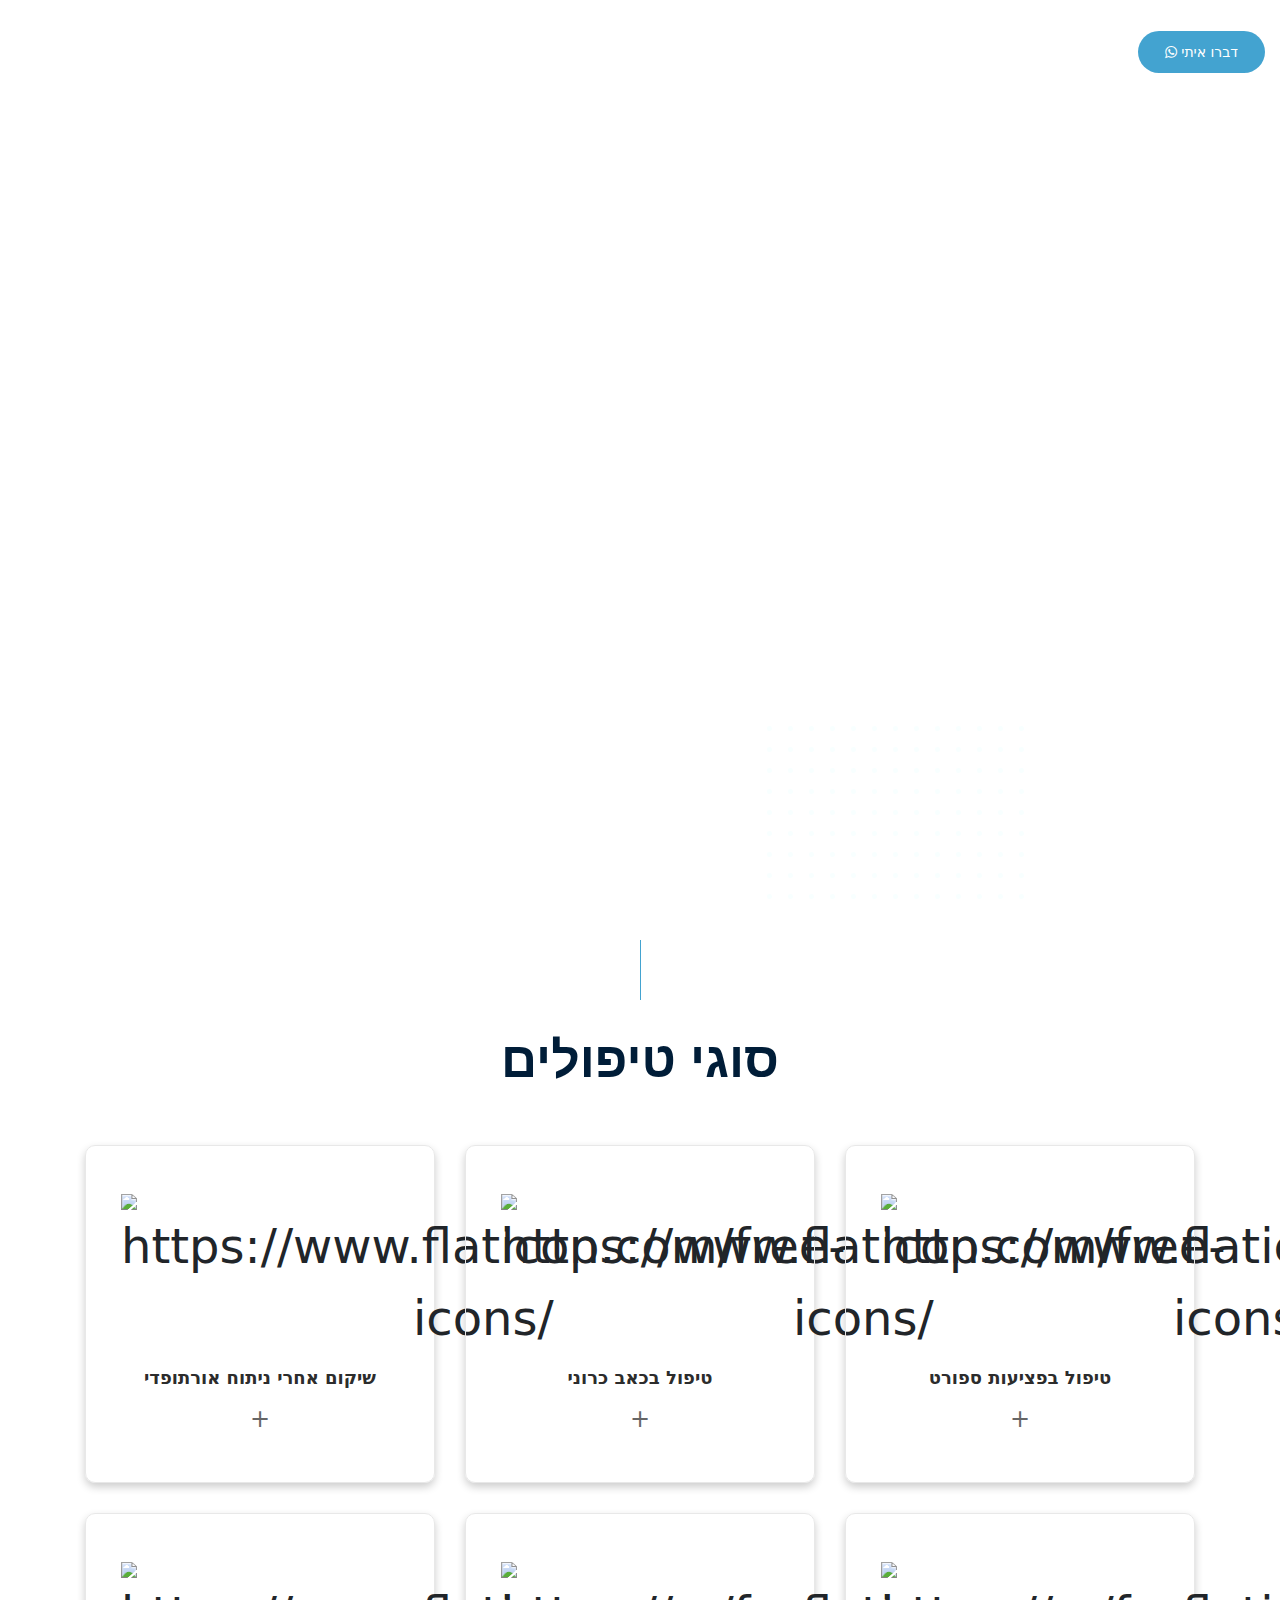
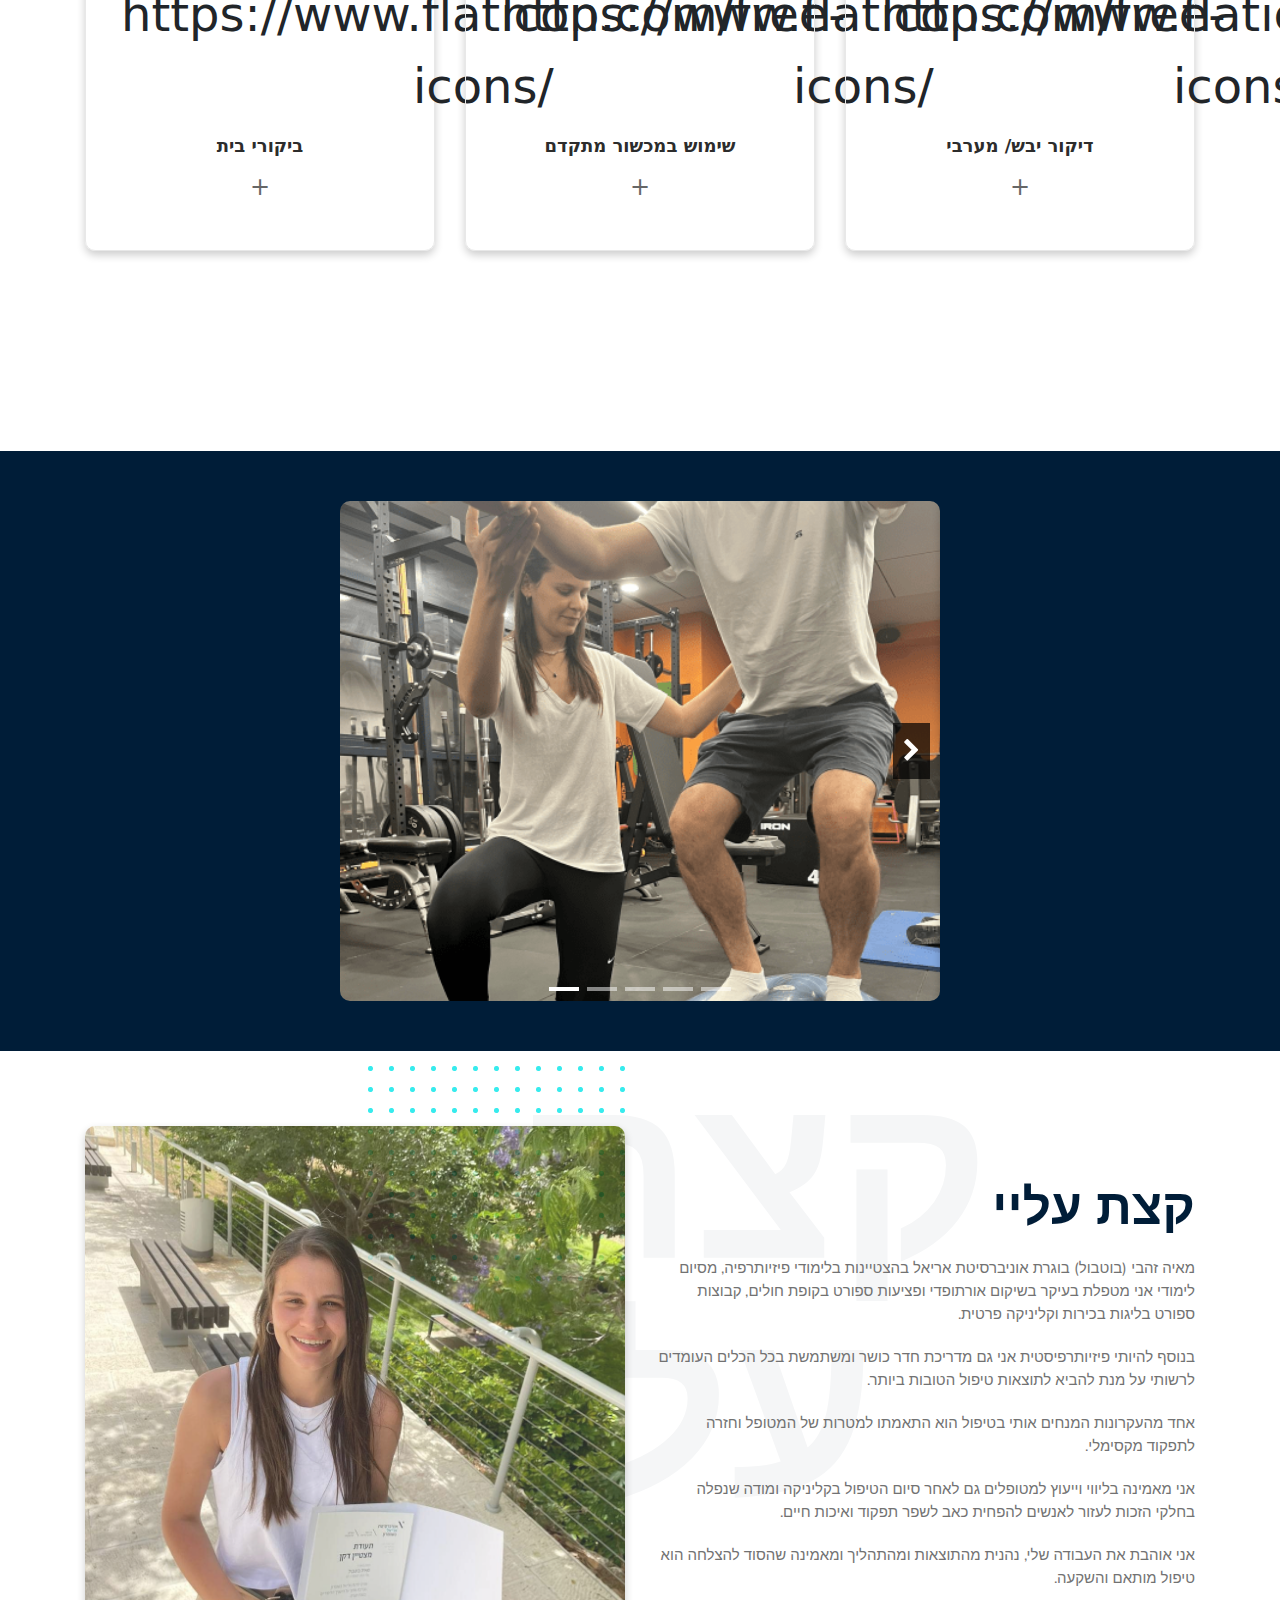
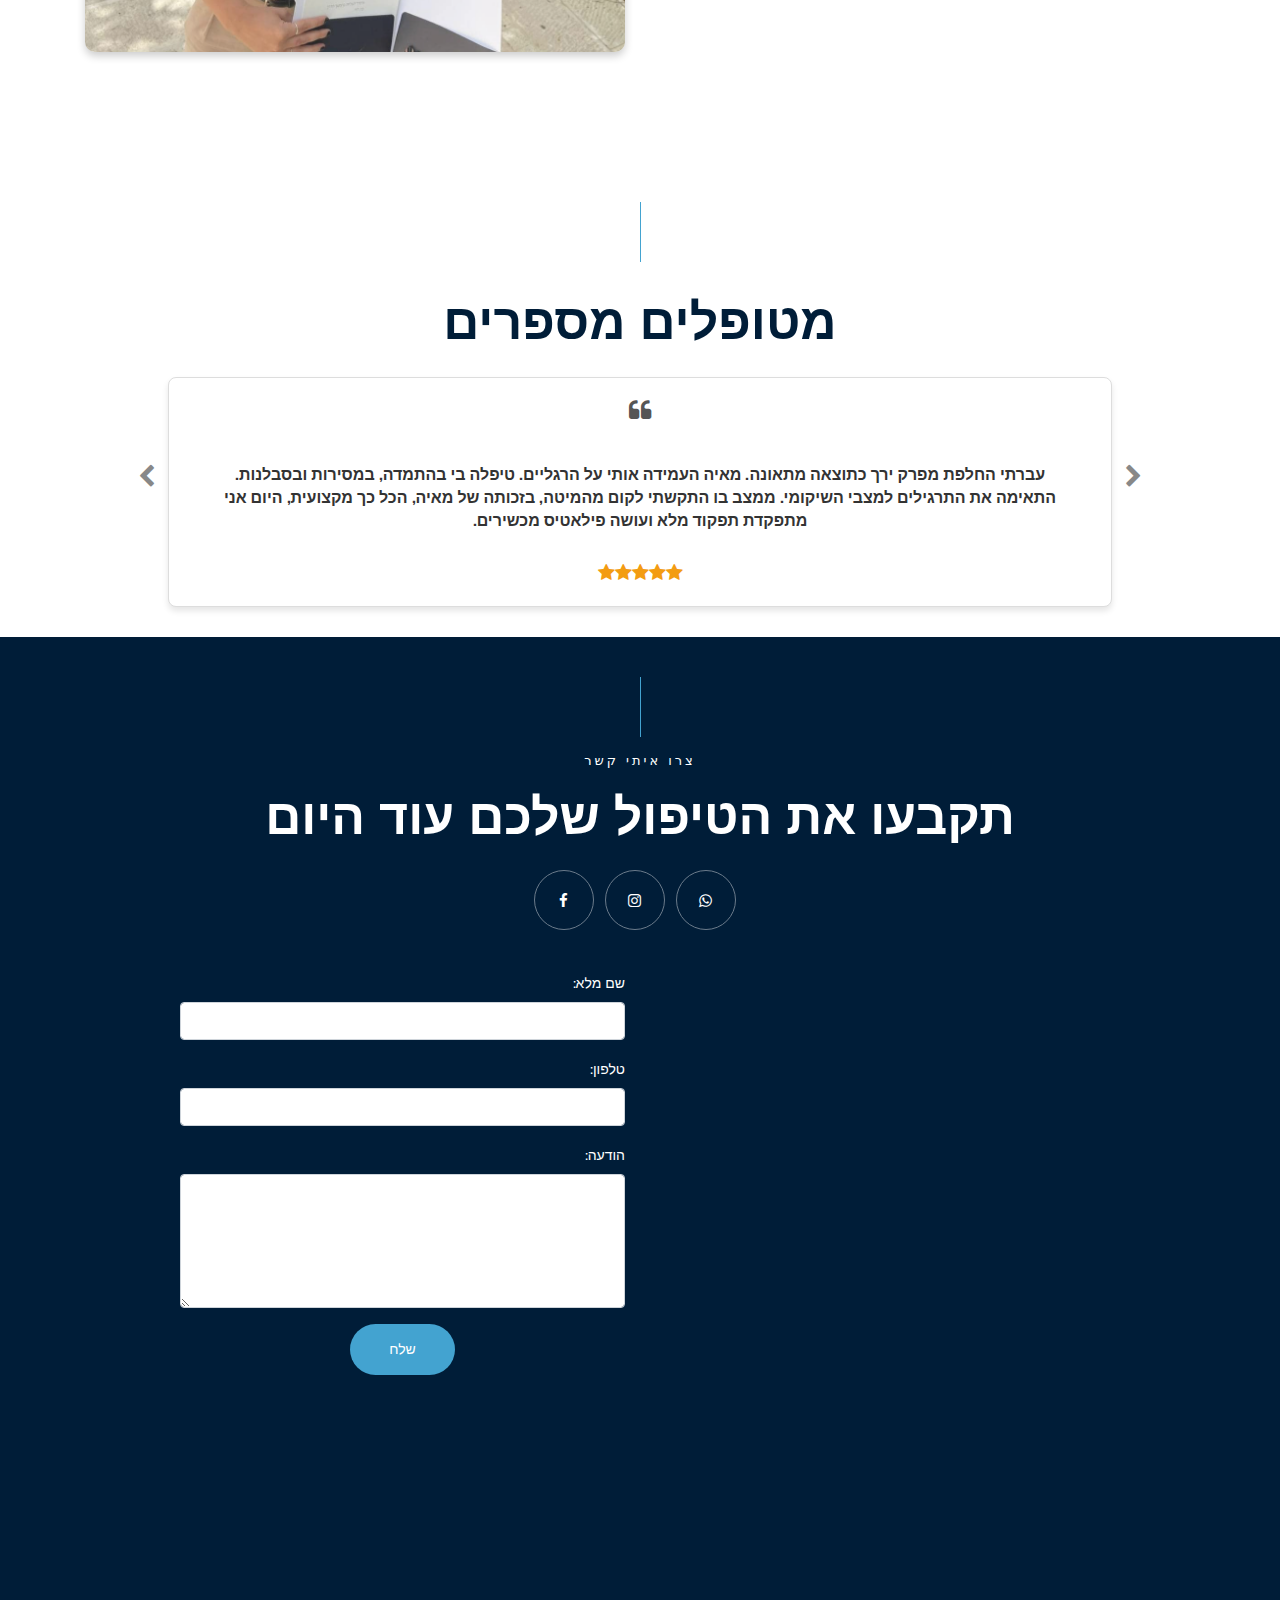
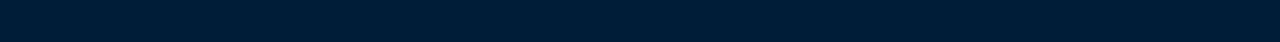
==== index.html @ c6129cba "update cards" ====
<!doctype html>
<html class="no-js" lang="zxx">
<head>
    <!-- Google tag (gtag.js) -->
    <script async src="https://www.googletagmanager.com/gtag/js?id=G-TFSXCVNJ96"></script>
    <script>
        window.dataLayer = window.dataLayer || [];
        function gtag(){dataLayer.push(arguments);}
        gtag('js', new Date());

        gtag('config', 'G-TFSXCVNJ96');
    </script>
    <!-- /Google tag (gtag.js) -->

    <meta charset="utf-8">
    <meta http-equiv="x-ua-compatible" content="ie=edge">
    <title>Maya Physiotherapy</title>
    <link rel="icon" type="image/png" href="logo_white.png">

    <meta name="description" content="">
    <meta name="viewport" content="width=device-width, initial-scale=1">

    <!-- <link rel="manifest" href="site.webmanifest"> -->
    <!-- Place favicon.ico in the root directory -->

    <!-- CSS here -->
    <link rel="stylesheet" href="css/bootstrap.min.css">
    <link rel="stylesheet" href="css/owl.carousel.min.css">
    <link rel="stylesheet" href="css/magnific-popup.css">
    <link rel="stylesheet" href="css/font-awesome.min.css">
    <link rel="stylesheet" href="css/gijgo.css">
    <link rel="stylesheet" href="css/animate.min.css">
    <link rel="stylesheet" href="css/slick.css">
    <link rel="stylesheet" href="css/slicknav.css">
    <link rel="stylesheet" href="css/style.css">
</head>
<body>
    <!--[if lte IE 9]>
        <p class="browserupgrade">You are using an <strong>outdated</strong> browser. Please <a href="https://browsehappy.com/">upgrade your browser</a> to improve your experience and security.</p>
    <![endif]-->

    <!-- header-start -->
    <div id="top"></div>    
    <header>
        <div class="header-area">
            <div id="sticky-header" class="main-header-area">
                <div class="container-fluid">
                    <div class="row align-items-center">
                        <div class="col-xl-3 col-lg-2">
                            <div class="logo">
                                <a href="#top">
                                    Maya Physiotherapy
                                </a>
                            </div>
                        </div>
                        <div class="col-xl-6 col-lg-7">
                            <div class="main-menu  d-none d-lg-block">
                                <nav>
                                    <ul id="navigation">
                                        <li><a href="#contact">צרו קשר</a></li>
                                        <li><a href="#about_me">קצת עליי</a></li>
                                        <li><a href="#gallery">גלריה</a></li>
                                        <li><a href="#service_area">סוגי טיפולים</a></li>
                                    </ul>
                                </nav>
                            </div>
                        </div>
                        <div class="col-xl-3 col-lg-3 d-none d-lg-block">
                            <div class="Appointment">
                                <div class="book_btn d-none d-lg-block">
                                    <a href="https://www.rb.gy/2xjkc8" target="_blank"><i class="fa fa-whatsapp"></i> דברו איתי</a>                                    
                                </div>
                            </div>
                        </div>
                        <div class="col-12">
                            <div class="mobile_menu d-block d-lg-none"></div>
                        </div>
                    </div>

                </div>
            </div>
        </div>
    </header>
    <!-- header-end -->

    <!-- slider_area_start -->
    <div class="slider_area">
        <div class="single_slider  d-flex align-items-center slider_bg_1">
            <div class="shap_pattern d-none d-lg-block">
                <img src="img/about/grid.png" alt="">
            </div>            
            <div class="container">
                <div class="row align-items-center">
                    <div class="col-xl-12">
                        <div class="slider_text text-center">
                            <h3>מאיה זהבי</h3>
                            <h3 class="job-title">
                                פיזיותרפיסטית מוסמכת
                            </h3>
                            <span class="job-description">
                               מתמחה בשיקום אורתופדי ופציעות ספורט                     
                            </span>
                        </div>
                        <div class="social_links">
                            <ul>
                                <li><a href="https://www.facebook.com/maya.botbol" target="_blank"><i class="fa fa-facebook"></i> </a></li>
                                <li><a href="https://www.instagram.com/mayabotbol94" target="_blank"><i class="fa fa-instagram"></i> </a></li>
                                <li><a href="https://www.rb.gy/2xjkc8" target="_blank"><i class="fa fa-whatsapp"></i> </a></li>
                                <li><a class="call-link" href="tel:0546351044" target="_blank"><i class="fa fa-phone"></i> </a></li>
                            </ul>
                        </div>
                        <div class="scroll_btn">
                            <a href="#service_area">
                                <svg xmlns="http://www.w3.org/2000/svg" xmlns:xlink="http://www.w3.org/1999/xlink" aria-hidden="true" role="img" class="iconify iconify--fa6-solid" width="1em" height="1em" viewBox="0 0 512 512"><path fill="currentColor" d="M256 0a256 256 0 1 0 0 512a256 256 0 1 0 0-512M135 241c-9.4-9.4-9.4-24.6 0-33.9s24.6-9.4 33.9 0l87 87l87-87c9.4-9.4 24.6-9.4 33.9 0s9.4 24.6 0 33.9L273 345c-9.4 9.4-24.6 9.4-33.9 0z"></path></svg>
                            </a>                            
                        </div>
                    </div>                    
                </div>
            </div>
        </div>
    </div>
    <!-- slider_area_end -->
    
    <!-- service_area  -->
    <!-- https://www.flaticon.com/free-icons/physiotherapy -->
    <div class="service_area" id="service_area">
        <div class="container">
            <div class="row">
                <div class="col-xl-12">
                    <div class="section_title text-center mb-65">                        
                        <span></span>
                        <h3 class="h3-blue">סוגי טיפולים</h3>
                    </div>
                </div>
            </div>
            <div class="row">
                <div class="col-xl-4 col-md-4">
                    <div class="single_service text-center" onclick="toggleDescription(this)">
                        <div class="service-card-icon"><img src="img/icons/surgery.svg" alt="https://www.flaticon.com/free-icons/"></div>
                        <div class="service-card-title">שיקום אחרי ניתוח אורתופדי</div>
                        <div class="service-card-description">ליווי החל מהיום הראשון לאחר הניתוח ועד לחזרה לתפקוד מלא, בין אם מדובר בניתוח לאחר חבלה או ניתוח מתוכנן לצורך שיפור באיכות החיים.</div>
                        <span class="toggle-icon">+</span>
                    </div>
                </div>
                <div class="col-xl-4 col-md-4">
                    <div class="single_service text-center" onclick="toggleDescription(this)">
                        <div class="service-card-icon"><img src="img/icons/pain.svg" alt="https://www.flaticon.com/free-icons/"></div>
                        <div class="service-card-title">טיפול בכאב כרוני</div>
                        <div class="service-card-description">שימוש בטכניקות מנואליות להקלה על כאב בשילוב הסבר על מקור הכאב.</div>
                        <span class="toggle-icon">+</span>
                    </div>
                </div>
                <div class="col-xl-4 col-md-4">
                    <div class="single_service text-center" onclick="toggleDescription(this)">
                        <div class="service-card-icon"><img src="img/icons/sport.svg" alt="https://www.flaticon.com/free-icons/"></div>
                        <div class="service-card-title">טיפול בפציעות ספורט</div>
                        <div class="service-card-description">טיפול בפציעות ממגוון ענפי הספורט, לספורטאים מקצוענים וחובבנים כאחד. הקליניקה מאובזרת ברמה הגבוהה ביותר על מנת לתת מענה לספורטאים לחזור לפעילות במהירות האפשרית.</div>
                        <span class="toggle-icon">+</span>
                    </div>
                </div>
            </div>
            <div class="row">
                <div class="col-xl-4 col-md-4">
                    <div class="single_service text-center" onclick="toggleDescription(this)">
                        <div class="service-card-icon"><img src="img/icons/house.svg" alt="https://www.flaticon.com/free-icons/"></div>
                        <div class="service-card-title">ביקורי בית</div>
                        <div class="service-card-description">חלק מהמטופלים מתקשים ביציאה מהבית וצריכים טיפול שתואם את תפקודם הנוכחי, ביקורי בית מתבצעים בראשל"צ והסביבה.</div>
                        <span class="toggle-icon">+</span>
                    </div>
                </div>
                <div class="col-xl-4 col-md-4">
                    <div class="single_service text-center" onclick="toggleDescription(this)">
                        <div class="service-card-icon"><img src="img/icons/equipment.svg" alt="https://www.flaticon.com/free-icons/"></div>
                        <div class="service-card-title">שימוש במכשור מתקדם</div>
                        <div class="service-card-description">שימוש בTENS ואולטרסאונד טיפולי.</div>
                        <span class="toggle-icon">+</span>
                    </div>
                </div>
                <div class="col-xl-4 col-md-4">
                    <div class="single_service text-center" onclick="toggleDescription(this)">
                        <div class="service-card-icon"><img src="img/icons/acupuncture.svg" alt="https://www.flaticon.com/free-icons/"></div>
                        <div class="service-card-title">דיקור יבש/ מערבי</div>
                        <div class="service-card-description">טיפול לצורך הפחתת כאב ושיפור טווחי תנועה שנובעים ממקור שרירי.</div>
                        <span class="toggle-icon">+</span>
                    </div>
                </div>
            </div>
        </div>
    </div>    
    <!--/ service_area  -->
    
    <!-- gallery -->
    <div class="portfolio_area portfolio_bg_1" id="gallery">
        <div class="portfolio-container">
            <div class="portfolio">
                <div class="portfolio-inner">
                    <div class="portfolio-item"><img src="img/portfolio/1.png" alt="Image 1"></div>
                    <div class="portfolio-item"><img src="img/portfolio/2.png" alt="Image 2"></div>
                    <div class="portfolio-item"><img src="img/portfolio/3.png" alt="Image 3"></div>
                    <div class="portfolio-item"><img src="img/portfolio/4.png" alt="Image 4"></div>
                    <div class="portfolio-item"><img src="img/portfolio/5.png" alt="Image 5"></div>
                </div>
                <button class="imageBtn prev"><i class="fa fa-chevron-left"></i></button>
                <button class="imageBtn next"><i class="fa fa-chevron-right"></i></button>
                <div class="portfolio-indicators"></div>
            </div>
        </div>
    </div>
    <!--/ gallery -->   
    
    <!-- about_me  -->
    <div class="about_me" id="about_me">
        <div class="about_large_title d-none d-lg-block">
            קצת עלי
        </div>
        <div class="container">
            <div class="row align-items-center">                
                <div class="col-xl-6 col-md-6">
                    <div class="about_img">
                        <div class="color_pattern d-none d-lg-block">
                            <img src="img/about/color_grid.png" alt="">
                        </div>
                        <div class="my_Pic">
                                <img src="img/about/BPT.png" alt="">
                        </div>
                    </div>
                </div>
                <div class="col-xl-6 col-md-6">
                    <div class="about_e_details">
                        <h3>קצת עליי</h3>
                        <p>מאיה זהבי (בוטבול) בוגרת אוניברסיטת אריאל בהצטיינות בלימודי פיזיותרפיה, מסיום לימודי אני מטפלת בעיקר בשיקום אורתופדי ופציעות ספורט בקופת חולים, קבוצות ספורט בליגות בכירות וקליניקה פרטית.</p>
                        <p>בנוסף להיותי פיזיותרפיסטית אני גם מדריכת חדר כושר ומשתמשת בכל הכלים העומדים לרשותי על מנת להביא לתוצאות טיפול הטובות ביותר.</p>
                        <p>אחד מהעקרונות המנחים אותי בטיפול הוא התאמתו למטרות של המטופל וחזרה לתפקוד מקסימלי.</p>
                        <p>אני מאמינה בליווי וייעוץ למטופלים גם לאחר סיום הטיפול בקליניקה ומודה שנפלה בחלקי הזכות לעזור לאנשים להפחית כאב לשפר תפקוד ואיכות חיים.</p>
                        <p> אני אוהבת את העבודה שלי, נהנית מהתוצאות ומהתהליך ומאמינה שהסוד להצלחה הוא טיפול מותאם והשקעה.</p>
                    </div>
                </div>
            </div>
        </div>
    </div>
    <!--/ about_me  -->

    <!-- Recommendations -->
    <div class="recommendation-title text-center">                        
        <span></span>
        <h3>מטופלים מספרים</h3>
    </div>
    <section class="recommendation-section">
        <div class="recommendation-container">
        <button class="nav-button" id="prevBtn">
            <i class="fa fa-chevron-left"></i>
        </button>
        <div id="recommendationCards"></div>
        <button class="nav-button" id="nextBtn">
            <i class="fa fa-chevron-right"></i>
        </button>
    </div>

    <template id="recommendationTemplate">
        <div class="recommendation">
            <div>
                <i class="fa fa-quote-left" aria-hidden="true"></i>
            </div>
            <div>
                <p></p>
            </div>
            <div class="stars"></div>
        </div>
    </template>
    </section>
    
    <!--/ Recommendations -->
    
    <div class="contact" id="contact">
        <div class="container">
            <div class="section_title text-center mb-65">
                <span>צרו איתי קשר</span>
                <h3 class="h3-white">תקבעו את הטיפול שלכם עוד היום</h3>
                <div class="socail_links">
                    <ul>
                        <li><a href="https://www.facebook.com/maya.botbol" target="_blank"><i class="fa fa-facebook"></i></a></li>
                        <li><a href="https://www.instagram.com/mayabotbol94" target="_blank"><i class="fa fa-instagram"></i></a></li>
                        <li><a href="https://www.rb.gy/2xjkc8" target="_blank"><i class="fa fa-whatsapp"></i></a></li>
                        <li><a class="call-link" href="tel:0546351044" target="_blank"><i class="fa fa-phone"></i> </a></li>
                    </ul>
                </div>         
            </div>
            <div class="row">                
                <div class="col-xl-6 col-lg-6">
                    <div class="contact_form_area">
                        <div class="row">
                            <div class="col-xl-10 offset-xl-1">
                                <!-- https://forms.un-static.com/ -->
                                <form action="https://forms.un-static.com/forms/78335e00d6da94b51d60c2926093464d6988e4e2                                " method="POST" id="contact_form">
                                    <div class="form-group">
                                        <label for="full_name">שם מלא:</label>
                                        <input type="text" class="form-control" id="full_name" name="full_name" required>
                                    </div>
                                    <div class="form-group">
                                        <label for="phone">טלפון:</label>
                                        <input type="text" class="form-control" id="phone" name="phone" required>
                                    </div>
                                    <div class="form-group">
                                        <label for="description">הודעה:</label>
                                        <textarea class="form-control" id="description" name="description" rows="5" required></textarea>
                                    </div>
                                    <div class="form-group text-center">
                                        <button type="submit" class="boxed-btn3">שלח</button>
                                    </div>
                                </form>
                            </div>
                        </div>
                    </div>
                </div>
                <div class="col-xl-6 col-lg-6">
                    <div class="contact_map">
                        <iframe src="https://www.google.com/maps/embed?pb=!1m18!1m12!1m3!1d3383.962162244056!2d34.771329212632715!3d31.989041173894456!2m3!1f0!2f0!3f0!3m2!1i1024!2i768!4f13.1!3m3!1m2!1s0x1502b380abbb8743%3A0xb550aec94bbb1c53!2sMoshe%20Levi%20St%2011%2C%20Rishon%20LeTsiyon!5e0!3m2!1sen!2sil!4v1717245496168!5m2!1sen!2sil" width="400" height="300" style="border:0;border-radius: 10px;" allowfullscreen="" loading="lazy" referrerpolicy="no-referrer-when-downgrade"></iframe>
                    </div>
                </div>              
            </div>
        </div>
    </div>
  
    <!-- footer start -->
    <footer class="footer">
        <div class="copy-right_text">
            <div class="container">
                <div class="footer_border"></div>
                <div class="row">
                    <div class="col-xl-12">
                        <p class="copy_right text-center" hidden>
                            <!-- Link back to Colorlib can't be removed. Template is licensed under CC BY 3.0. -->
Copyright &copy2024 All rights reserved | This template is made with <i class="fa fa-heart-o" aria-hidden="true"></i> by <a href="https://colorlib.com" target="_blank">Colorlib</a>
<!-- Link back to Colorlib can't be removed. Template is licensed under CC BY 3.0. -->
                        </p>
                    </div>
                </div>
            </div>
        </div>
    </footer>
    <!--/ footer end  -->    
    
    <!-- JS here -->
    <script src="js/vendor/modernizr-3.5.0.min.js"></script>
    <script src="js/vendor/jquery-1.12.4.min.js"></script>
    <script src="js/popper.min.js"></script>
    <script src="js/bootstrap.min.js"></script>
    <script src="js/owl.carousel.min.js"></script>
    <script src="js/isotope.pkgd.min.js"></script>
    <script src="js/ajax-form.js"></script>
    <script src="js/waypoints.min.js"></script>
    <script src="js/jquery.counterup.min.js"></script>
    <script src="js/imagesloaded.pkgd.min.js"></script>
    <script src="js/scrollIt.js"></script>
    <script src="js/jquery.scrollUp.min.js"></script>
    <script src="js/wow.min.js"></script>
    <script src="js/nice-select.min.js"></script>
    <script src="js/jquery.slicknav.min.js"></script>
    <script src="js/jquery.magnific-popup.min.js"></script>
    <script src="js/plugins.js"></script>
    <script src="js/gijgo.min.js"></script>
    <script src="js/main.js"></script>

    <!-- oren js -->
    <script src="js/portfolio.js"></script>
    <script src="js/recommendations.js"></script>
    <script src="js/services.js"></script>
</body>
</html>
---- css/gijgo.css ----
.gj-button {
    background-color: #f5f5f5;
    border: 1px solid #ddd;
    color: #000;
    border-radius: 3px;
    padding: 6px 10px;
    cursor: pointer;
}

.gj-unselectable {
    -webkit-touch-callout: none;
    -webkit-user-select: none;
    -khtml-user-select: none;
    -moz-user-select: none;
    -ms-user-select: none;
    user-select: none;
}

.gj-row {
    display: -webkit-box;
    display: -ms-flexbox;
    display: flex;
    -ms-flex-wrap: wrap;
    flex-wrap: wrap;
}

.gj-margin-left-5 {
    margin-left: 5px;
}

.gj-margin-left-10 {
    margin-left: 10px;
}

.gj-width-full {
    width: 100%;
}

.gj-cursor-pointer {
    cursor: pointer;
}

.gj-text-align-center {
    text-align: center;
}

.gj-font-size-16 {
    font-size: 16px;
}

.gj-hidden {
    display: none;
}

/** Material Design */
.gj-button-md {
    background: 0 0;
    border: none;
    border-radius: 2px;
    color: rgba(0, 0, 0, 0.87);
    position: relative;
    height: 36px;
    margin: 0;
    min-width: 64px;
    padding: 0 16px;
    display: inline-block;
    font-family: "Roboto","Helvetica","Arial",sans-serif;
    font-size: 1rem;
    font-weight: 500;
    text-transform: uppercase;
    letter-spacing: 0;
    overflow: hidden;
    will-change: box-shadow;
    transition: box-shadow .2s cubic-bezier(.4,0,1,1),background-color .2s cubic-bezier(.4,0,.2,1),color .2s cubic-bezier(.4,0,.2,1);
    outline: none;
    cursor: pointer;
    text-decoration: none;
    text-align: center;
    line-height: 36px;
    vertical-align: middle;
    overflow: hidden;
    -webkit-user-select: none;
    -moz-user-select: none;
    -ms-user-select: none;
    user-select: none;
}

.gj-button-md:hover {
    background-color: rgba(158,158,158,.2);
}

.gj-button-md:disabled {
    color: rgba(0,0,0,.26);
    background: 0 0;
}

.gj-button-md .material-icons,
.gj-button-md .gj-icon {
    vertical-align: middle;
    /*font-size: 1.3rem;
    margin-right: 4px;*/
}

.gj-button-md.gj-button-md-icon {
    width: 24px;
    height: 31px;
    min-width: 24px;
    padding: 0px;
    display: table;
}

.gj-button-md.gj-button-md-icon .material-icons,
.gj-button-md.gj-button-md-icon .gj-icon {
    display: table-cell;
    margin-right: 0px;
    width: 24px;
    height: 24px;
}

.gj-button-md.active {
    background-color: rgba(158,158,158,.4);
}

.gj-button-md-group {
    position: relative;
    display: inline-block;
    vertical-align: middle;
}

.gj-textbox-md {
    border: none;
    border-bottom: 1px solid rgba(0,0,0,.42);
    display: block;
    font-family: "Helvetica","Arial",sans-serif;
    font-size: 16px;
    line-height: 16px;
    padding: 4px 0px;
    margin: 0;
    width: 100%;
    background: 0 0;
    text-align: left;
    color: rgba(0,0,0,.87);
}

.gj-textbox-md:focus,
.gj-textbox-md:active {
    border-bottom: 2px solid rgba(0,0,0,.42);
    outline: none;
}

.gj-textbox-md::placeholder {
    color: #8e8e8e;
}

.gj-textbox-md:-ms-input-placeholder {
    color: #8e8e8e;
}

.gj-textbox-md::-ms-input-placeholder {
    color: #8e8e8e;
}

.gj-md-spacer-24 {
    min-width: 24px;
    width: 24px;
    display: inline-block;
}

.gj-md-spacer-32 {
    min-width: 32px;
    width: 32px;
    display: inline-block;
}

.gj-modal {
    position: fixed;
    top: 0;
    right: 0;
    bottom: 0;
    left: 0;
    z-index: 1203;
    display: none;
    overflow: hidden;
    -webkit-overflow-scrolling: touch;
    outline: 0;
    background-color: rgba(0, 0, 0, 0.54118);
    transition: 200ms ease opacity;
    will-change: opacity;
}

/* List */
ul.gj-list li [data-role="wrapper"] {
    display: table;
    width: 100%;
}

ul.gj-list li [data-role="checkbox"] {
    display: table-cell;
    vertical-align:middle;
    text-align:center;
}

ul.gj-list li [data-role="image"] {
    display: table-cell;
    vertical-align:middle;
    text-align:center;
}

ul.gj-list li [data-role="display"] {
    display: table-cell;
    vertical-align:middle;
    cursor: pointer;
}

ul.gj-list li [data-role="display"]:empty:before {
  content: "\200b"; /* unicode zero width space character */
}

/* List - Bootstrap */
ul.gj-list-bootstrap {
    padding-left: 0px;
    margin-bottom: 0px;
}

ul.gj-list-bootstrap li {
    padding: 0px;
}

ul.gj-list-bootstrap li [data-role="wrapper"] {
    padding: 0px 10px;
}

ul.gj-list-bootstrap li [data-role="checkbox"] {
    width: 24px;
    padding: 3px;
}

ul.gj-list-bootstrap li [data-role="image"] {
    width: 24px;
    height: 24px;
}

ul.gj-list-bootstrap li [data-role="display"] {
    padding: 8px 0px 8px 4px;
}

.list-group-item.active ul li, .list-group-item.active:focus ul li, .list-group-item.active:hover ul li {
    text-shadow: none;
    color:initial;
}

/* List - Material Design */
ul.gj-list-md {
    padding: 0px;
    list-style: none;
    list-style-type: none;
    line-height: 24px;
    letter-spacing: 0;
    color: #616161; /* Gray 700 */
}

ul.gj-list-md li {
    display: list-item;
    list-style-type: none;
    padding: 0px;
    min-height: unset;
    box-sizing: border-box;
    align-items: center;
    cursor: default;
    overflow: hidden;

    font-family: "Roboto","Helvetica","Arial",sans-serif;
    font-size: 16px;
    font-weight: 400;
    letter-spacing: .04em;
    line-height: 1;
    
    -webkit-flex-direction: row;
    -ms-flex-direction: row;
    flex-direction: row;
    -webkit-flex-wrap: nowrap;
    -ms-flex-wrap: nowrap;
    flex-wrap: nowrap;
}

ul.gj-list-md li [data-role="checkbox"] {
    height: 24px;
    width: 24px;
}

ul.gj-list-md li [data-role="image"] {
    height: 24px;
    width: 24px;
}

ul.gj-list-md li [data-role="display"] {
    padding: 8px 0px 8px 5px;
    order: 0;
    flex-grow: 2;
    text-decoration: none;
    box-sizing: border-box;
    align-items: center;
    text-align: left;
    color: rgba(0,0,0,.87);
}

ul.gj-list-md li.disabled>[data-role="wrapper"]>[data-role="display"] {
    color: #9E9E9E; /* Gray 500 */
}

.gj-list-md-active {
    background: #e0e0e0;
    color: #3f51b5;
}


/* Picker */
.gj-picker {
    position: absolute;
    z-index: 1203;
    background-color: #fff;
}

.gj-picker .selected {
    color: #fff;
}

/* Material Design */
.gj-picker-md {
    font-family: "Roboto","Helvetica","Arial",sans-serif;
    font-size: 16px;
    font-weight: 400;
    letter-spacing: .04em;
    line-height: 1;
    color: rgba(0,0,0,.87);
    border: 1px solid #E0E0E0;
}

.gj-modal .gj-picker-md {
    border: 0px;
}

.gj-picker-md [role="header"] {
    color: rgba(255, 255, 255, 0.54);
    display: flex;
    background: #2196f3;
    align-items: baseline;
    user-select: none;
    justify-content: center;
}

.gj-picker-md [role="footer"] {
    float: right;
    padding: 10px;
}

.gj-picker-md [role="footer"] button.gj-button-md {
    color: #2196f3;
    font-weight: bold;
    font-size: 13px;
}

/* Bootstrap */
.gj-picker-bootstrap {
    border-radius: 4px;
    border: 1px solid #E0E0E0;
}

.gj-picker-bootstrap .selected {
    color: #888;
}

.gj-picker-bootstrap [role="header"] {
    background: #eee;
    color: #AAA;
}
@font-face {
    font-family: 'gijgo-material';
    src: url('../fonts/gijgo-material.eot?235541');
    src: url('../fonts/gijgo-material.eot?235541#iefix') format('embedded-opentype'), url('../fonts/gijgo-material.ttf?235541') format('truetype'), url('../fonts/gijgo-material.woff?235541') format('woff'), url('../fonts/gijgo-material.svg?235541#gijgo-material') format('svg');
    font-weight: normal;
    font-style: normal;
}

.gj-icon {
    /* use !important to prevent issues with browser extensions that change fonts */
    font-family: 'gijgo-material' !important;
    font-size: 24px;
    speak: none;
    font-style: normal;
    font-weight: normal;
    font-variant: normal;
    text-transform: none;
    line-height: 1;
    /* Enable Ligatures ================ */
    letter-spacing: 0;
    -webkit-font-feature-settings: "liga";
    -moz-font-feature-settings: "liga=1";
    -moz-font-feature-settings: "liga";
    -ms-font-feature-settings: "liga" 1;
    font-feature-settings: "liga";
    -webkit-font-variant-ligatures: discretionary-ligatures;
    font-variant-ligatures: discretionary-ligatures;
    /* Better Font Rendering =========== */
    -webkit-font-smoothing: antialiased;
    -moz-osx-font-smoothing: grayscale;
}

.gj-icon.undo:before {
    content: "\e900";
}

.gj-icon.vertical-align-top:before {
    content: "\e901";
}

.gj-icon.vertical-align-center:before {
    content: "\e902";
}

.gj-icon.vertical-align-bottom:before {
    content: "\e903";
}

.gj-icon.arrow-dropup:before {
    content: "\e904";
}

.gj-icon.clock:before {
    content: "\e905";
}

.gj-icon.refresh:before {
    content: "\e906";
}

.gj-icon.last-page:before {
    content: "\e907";
}

.gj-icon.first-page:before {
    content: "\e908";
}

.gj-icon.cancel:before {
    content: "\e909";
}

.gj-icon.clear:before {
    content: "\e90a";
}

.gj-icon.check-circle:before {
    content: "\e90b";
}

.gj-icon.delete:before {
    content: "\e90c";
}

.gj-icon.arrow-upward:before {
    content: "\e90d";
}

.gj-icon.arrow-forward:before {
    content: "\e90e";
}

.gj-icon.arrow-downward:before {
    content: "\e90f";
}

.gj-icon.arrow-back:before {
    content: "\e910";
}

.gj-icon.list-numbered:before {
    content: "\e911";
}

.gj-icon.list-bulleted:before {
    content: "\e912";
}

.gj-icon.indent-increase:before {
    content: "\e913";
}

.gj-icon.indent-decrease:before {
    content: "\e914";
}

.gj-icon.redo:before {
    content: "\e915";
}

.gj-icon.align-right:before {
    content: "\e916";
}

.gj-icon.align-left:before {
    content: "\e917";
}

.gj-icon.align-justify:before {
    content: "\e918";
}

.gj-icon.align-center:before {
    content: "\e919";
}

.gj-icon.strikethrough:before {
    content: "\e91a";
}

.gj-icon.italic:before {
    content: "\e91b";
}

.gj-icon.underlined:before {
    content: "\e91c";
}

.gj-icon.bold:before {
    content: "\e91d";
}

.gj-icon.arrow-dropdown:before {
    content: "\e91e";
}

.gj-icon.done:before {
    content: "\e91f";
}

.gj-icon.pencil:before {
    content: "\e920";
}

.gj-icon.minus:before {
    content: "\e921";
}

.gj-icon.plus:before {
    content: "\e922";
}

.gj-icon.chevron-up:before {
    content: "\e923";
}

.gj-icon.chevron-right:before {
    content: "\e924";
}

.gj-icon.chevron-down:before {
    content: "\e925";
}

.gj-icon.chevron-left:before {
    content: "\e926";
}

.gj-icon.event:before {
    content: "\e927";
}
.gj-draggable {
    cursor: move;
}
.gj-resizable-handle {
    position: absolute;
    font-size: 0.1px;
    display: block;
    -ms-touch-action: none;
    touch-action: none;
    z-index: 1203;
}

.gj-resizable-n {
    cursor: n-resize;
    height: 7px;
    width: 100%;
    top: -5px;
    left: 0;
}
.gj-resizable-e {
    cursor: e-resize;
    width: 7px;
    right: -5px;
    top: 0;
    height: 100%;
}
.gj-resizable-s {
    cursor: s-resize;
    height: 7px;
    width: 100%;
    bottom: -5px;
    left: 0;
}
.gj-resizable-w {
	cursor: w-resize;
	width: 7px;
	left: -5px;
	top: 0;
	height: 100%;
}
.gj-resizable-se {
	cursor: se-resize;
	width: 12px;
	height: 12px;
	right: 1px;
	bottom: 1px;
}
.gj-resizable-sw {
	cursor: sw-resize;
	width: 9px;
	height: 9px;
	left: -5px;
	bottom: -5px;
}
.gj-resizable-nw {
	cursor: nw-resize;
	width: 9px;
	height: 9px;
	left: -5px;
	top: -5px;
}
.gj-resizable-ne {
	cursor: ne-resize;
	width: 9px;
	height: 9px;
	right: -5px;
	top: -5px;
}

.gj-dialog-footer {
    position: absolute;
    bottom: 0px;
    width: 100%;
    margin-top: 0px;
}

.gj-dialog-scrollable [data-role="body"] {
    overflow-x: hidden;
    overflow-y: scroll;
}

/** Bootstrap 3 **/
.gj-dialog-bootstrap {
    overflow: hidden;
    z-index: 1202;
}

.gj-dialog-bootstrap [data-role="title"] {
    display: inline;
}
.gj-dialog-bootstrap [data-role="close"] {
    line-height: 1.42857143;
}

/** Bootstrap 4 **/
.gj-dialog-bootstrap4 {
    overflow: hidden;
    z-index: 1202;
}

.gj-dialog-bootstrap4 [data-role="title"] {
    display: inline;
}
.gj-dialog-bootstrap4 [data-role="close"] {
    line-height: 1.5;
}

/** Material Design **/
.gj-dialog-md {
    background-color: #FFF;
    overflow: hidden;
    border: none;
    box-shadow: 0 11px 15px -7px rgba(0,0,0,.2), 0 24px 38px 3px rgba(0,0,0,.14), 0 9px 46px 8px rgba(0,0,0,.12);
    box-sizing: border-box;
    position: relative;
    display: -webkit-box;
    display: -webkit-flex;
    display: -ms-flexbox;
    display: flex;
    -webkit-box-orient: vertical;
    -webkit-box-direction: normal;
    -webkit-flex-direction: column;
    -ms-flex-direction: column;
    flex-direction: column;
    -webkit-background-clip: padding-box;
    background-clip: padding-box;
    outline: 0;
    z-index: 1202;
}

.gj-dialog-md-header {
    padding: 24px 24px 0px 24px;
    font-family: "Roboto","Helvetica","Arial",sans-serif;
}

.gj-dialog-md-title {
    margin: 0;
    font-weight: 400;
    display: inline;
    line-height: 28px;
    font-size: 20px;
}

.gj-dialog-md-close {
    -webkit-appearance: none;
    padding: 0;
    cursor: pointer;
    background: 0 0;
    border: 0;
    float: right;
    line-height: 28px;
    font-size: 28px;
}

.gj-dialog-md-body {
    padding: 20px 24px 24px 24px;
    color: rgba(0,0,0,.54);
    font-family: "Helvetica","Arial",sans-serif;
    font-size: 14px;
    font-weight: 400;
    line-height: 20px;
}

.gj-dialog-md-footer {
    padding: 8px 8px 8px 24px;
    display: -webkit-flex;
    display: -ms-flexbox;
    display: flex;
    -webkit-flex-direction: row-reverse;
    -ms-flex-direction: row-reverse;
    flex-direction: row-reverse;
    -webkit-flex-wrap: wrap;
    -ms-flex-wrap: wrap;
    flex-wrap: wrap;

    box-sizing: border-box;
}

.gj-dialog-md-footer>*:first-child {
    margin-right: 0;
}

.gj-dialog-md-footer>* {
    margin-right: 8px;
    height: 36px;
}
DIV.gj-grid-wrapper {
    margin: auto;
    position: relative;
    clear:both;
    z-index: 1;
}

TABLE.gj-grid {
    margin: auto;    
    border-collapse: collapse;
    width: 100%;
    table-layout: fixed;
}

TABLE.gj-grid THEAD TH [data-role="selectAll"] {
    margin: auto;
}

TABLE.gj-grid THEAD TH [data-role="title"] {
    display: inline-block;
}

TABLE.gj-grid THEAD TH [data-role="sorticon"] {
    display: inline-block;
}

TABLE.gj-grid THEAD TH {
    overflow: hidden;
    text-overflow: ellipsis;
}

TABLE.gj-grid.autogrow-header-row THEAD TH {
    overflow: auto;
    text-overflow: initial;
    white-space: pre-wrap;
    -ms-word-break: break-word;
    word-break: break-word;
}

TABLE.gj-grid > tbody > tr > td {
    overflow: hidden;
    position: relative;
}

table.gj-grid tbody div[data-role="display"] {
    vertical-align: middle;
    text-indent: 0;
    white-space: pre-wrap;
    -ms-word-break: break-word;
    word-break: break-word;
}

table.gj-grid.fixed-body-rows tbody div[data-role="display"] {
    overflow: hidden;
    text-overflow: ellipsis;
    white-space: nowrap;
    -ms-word-break: initial;
    word-break: initial;
}

table.gj-grid tfoot DIV[data-role="display"] {
    vertical-align: middle;
    text-indent: 0;
    display: flex;
}

TABLE.gj-grid .fa {
    padding: 2px;
}

TABLE.gj-grid > tbody > tr > td > div {
    padding: 2px;
    overflow: hidden;
}

DIV.gj-grid-wrapper DIV.gj-grid-loading-cover
{
    background: #BBBBBB;
    opacity: 0.5;
    position: absolute;
    vertical-align: middle;
}

DIV.gj-grid-wrapper DIV.gj-grid-loading-text
{
    position: absolute;
    font-weight: bold;
}

/* Bootstrap Theme */
table.gj-grid-bootstrap thead th {
    background-color: #f5f5f5;
    vertical-align:middle;
}

table.gj-grid-bootstrap thead th [data-role="sorticon"] {
    margin-left: 5px;
}

table.gj-grid-bootstrap thead th [data-role="sorticon"] i.gj-icon,
table.gj-grid-bootstrap thead th [data-role="sorticon"] i.material-icons {
    position: absolute;
    font-size: 20px;
    top: 15px;
}

table.gj-grid-bootstrap tbody tr td div[data-role="display"] {
    padding: 0px;
}

.gj-grid-bootstrap-4 .gj-checkbox-bootstrap {
    display: inline-block;
    padding-top: 2px;
}

.gj-grid-bootstrap-4 tbody tr.active {
    background-color: rgba(0,0,0,.075);
}

/* Material Design Theme */
.gj-grid-md {
    position: relative;
    border: 1px solid #e0e0e0;
    border-collapse: collapse;
    white-space: nowrap;
    font-size: 13px;
    font-family: "Roboto","Helvetica","Arial",sans-serif;
    background-color: #fff;
}

.gj-grid-md td:first-of-type, .gj-grid-md th:first-of-type {
    padding-left: 24px;
}

.gj-grid-md th {
    position: relative;
    vertical-align: bottom;
    font-weight: 700;
    line-height: 31px;
    letter-spacing: 0;
    height: 56px;
    font-size: 12px;
    color: rgba(0,0,0,.54);
    padding-bottom: 8px;
    box-sizing: border-box;
    padding: 12px 18px;
    text-align: right;
}

.gj-grid-md td {
    position: relative;
    height: 48px;
    border-top: 1px solid #e0e0e0;
    border-bottom: 1px solid #e0e0e0;
    padding: 12px 18px;
    box-sizing: border-box;
    text-align: left;
    color: rgba(0,0,0,.87);
}

.gj-grid-md tbody tr {
    position: relative;
    height: 48px;
    transition-duration: .28s;
    transition-timing-function: cubic-bezier(.4,0,.2,1);
    transition-property: background-color;
}

.gj-grid-md tbody tr:hover {
    background-color: #EEEEEE; /* Gray 200 */
}

.gj-grid-md tbody tr.gj-grid-md-select {
    background-color: #F5F5F5; /* Grey 100 */
}


table.gj-grid-md thead th [data-role="sorticon"] {
    margin-left: 5px;
}

table.gj-grid-md thead th [data-role="sorticon"] i.gj-icon,
table.gj-grid-md thead th [data-role="sorticon"] i.material-icons {
    position: absolute;
    font-size: 16px;
    top: 19px;
}

table.gj-grid-md thead th.gj-grid-select-all {
    padding-bottom: 3px;
}
/* Hide all prioritized columns by default */
@media only all {
	th.display-1120,
	td.display-1120,
	th.display-960,
	td.display-960,
	th.display-800,
	td.display-800,
	th.display-640,
	td.display-640,
	th.display-480,
	td.display-480,
	th.display-320,
	td.display-320 {
		display: none;
	}
}

/* Show at 320px (20em x 16px) */
@media screen and (min-width: 20em) {
	TABLE.gj-grid-bootstrap th.display-320,
	TABLE.gj-grid-bootstrap td.display-320 {
		display: table-cell;
	}
}
/* Show at 480px (30em x 16px) */
@media screen and (min-width: 30em) {
	TABLE.gj-grid-bootstrap th.display-480,
	TABLE.gj-grid-bootstrap td.display-480 {
		display: table-cell;
	}
}
/* Show at 640px (40em x 16px) */
@media screen and (min-width: 40em) {
	TABLE.gj-grid-bootstrap th.display-640,
	TABLE.gj-grid-bootstrap td.display-640 {
		display: table-cell;
	}
}
/* Show at 800px (50em x 16px) */
@media screen and (min-width: 50em) {
	TABLE.gj-grid-bootstrap th.display-800,
	TABLE.gj-grid-bootstrap td.display-800 {
		display: table-cell;
	}
}
/* Show at 960px (60em x 16px) */
@media screen and (min-width: 60em) {
	TABLE.gj-grid-bootstrap th.display-960,
	TABLE.gj-grid-bootstrap td.display-960 {
		display: table-cell;
	}
}
/* Show at 1,120px (70em x 16px) */
@media screen and (min-width: 70em) {
	TABLE.gj-grid-bootstrap th.display-1120,
	TABLE.gj-grid-bootstrap td.display-1120 {
		display: table-cell;
	}
}

/* Material Design Theme */
.gj-grid-md tfoot tr th {
    padding-right: 14px;
}

.gj-grid-md tfoot tr[data-role="pager"] .gj-grid-mdl-pager-label {
    padding-left: 5px;
    padding-right: 5px;
}

.gj-grid-md tfoot tr[data-role="pager"] .gj-dropdown-md {
    margin-left: 12px;
}

.gj-grid-md tfoot tr[data-role="pager"] .gj-dropdown-md [role="presenter"] {
    font-size: 12px;
    font-weight: bold;
    color: rgba(0,0,0,.54);
}

.gj-grid-md tfoot tr[data-role="pager"] .gj-dropdown-md [role="presenter"] [role="display"] {
    text-align: right;
}

.gj-grid-md tfoot tr[data-role="pager"] .gj-grid-md-limit-select {
    margin-left: 10px;
    font-size: 12px;
    font-weight: bold;
    color: rgba(0,0,0,.54);
}

/* Bootstrap */
.gj-grid-bootstrap tfoot tr[data-role="pager"] th {
    line-height: 30px;
    background-color: #f5f5f5;
}

.gj-grid-bootstrap tfoot tr[data-role="pager"] th > div > div {
    margin-right: 5px;
}

.gj-grid-bootstrap tfoot tr[data-role="pager"] th > div > button {
    margin-right: 5px;
}

.gj-grid-bootstrap-4 tfoot tr[data-role="pager"] th > div button {
    height: 34px;
}

.gj-grid-bootstrap-4 tfoot tr[data-role="pager"] th div .gj-dropdown-bootstrap-4 .gj-dropdown-expander-mi .gj-icon {
    top: 5px;
}

.gj-grid-bootstrap-3 tfoot tr[data-role="pager"] th > div > input {
    margin-right: 5px;
    width: 40px;
    text-align: right;
    display: inline-block;
    font-weight: bold;
}

.gj-grid-bootstrap-4 tfoot tr[data-role="pager"] th > div > div.input-group {
    width: 40px;
}

.gj-grid-bootstrap-4 tfoot tr[data-role="pager"] th > div > div.input-group input {
    text-align: right;
    font-weight: bold;
    height: 34px;
    padding-top: 2px;
    padding-bottom: 6px;
}

.gj-grid-bootstrap tfoot tr[data-role="pager"] th > div > select {
    display: inline-block;
    margin-right: 5px;
    width: 60px;
}

.gj-grid-bootstrap tfoot tr[data-role="pager"] th .gj-dropdown-bootstrap .gj-list-bootstrap [data-role="display"] {
    line-height: 14px;
}

.gj-grid-bootstrap tfoot tr[data-role="pager"] th .gj-dropdown-bootstrap [role="presenter"] [role="display"] {
    font-weight: bold;
}

.gj-grid-bootstrap tfoot tr[data-role="pager"] th .gj-dropdown-bootstrap-3 [role="presenter"] {
    padding: 2px 8px;
}

.gj-grid-bootstrap tfoot tr[data-role="pager"] th .gj-dropdown-bootstrap-4 [role="presenter"] {
    padding: 1px 8px;
}
.gj-grid thead tr th div.gj-grid-column-resizer-wrapper {
    position: relative;
    width: 100%;
    height: 0px; 
    top: 0px; 
    left: 0px; 
    padding: 0px;
}

span.gj-grid-column-resizer {
    position: absolute;
    right: 0px;
    width: 10px;
    top: -100px;
    height: 300px;
    z-index: 1203;
    cursor: e-resize;
}

.gj-grid-resize-cursor {
    cursor: e-resize;
}
.gj-grid-md tbody tr.gj-grid-top-border td {
  border-top: 2px solid #777;
}
.gj-grid-md tbody tr.gj-grid-bottom-border td {
  border-bottom: 2px solid #777;
}

.gj-grid-bootstrap tbody tr.gj-grid-top-border td {
  border-top: 2px solid #777;
}
.gj-grid-bootstrap tbody tr.gj-grid-bottom-border td {
  border-bottom: 2px solid #777;
}
.gj-grid-md thead tr th.gj-grid-left-border,
.gj-grid-md tbody tr td.gj-grid-left-border
{
    border-left: 3px solid #777;
}
.gj-grid-md thead tr th.gj-grid-right-border,
.gj-grid-md tbody tr td.gj-grid-right-border
{
    border-right: 3px solid #777;
}

.gj-grid-bootstrap thead tr th.gj-grid-left-border,
.gj-grid-bootstrap tbody tr td.gj-grid-left-border
{
    border-left: 5px solid #ddd;
}
.gj-grid-bootstrap thead tr th.gj-grid-right-border,
.gj-grid-bootstrap tbody tr td.gj-grid-right-border
{
    border-right: 5px solid #ddd;
}
.gj-dirty {
    position: absolute;
    top: 0px;
    left: 0px;
    border-style: solid;
    border-width: 3px;
    border-color: #f00 transparent transparent #f00;
    padding: 0;
    overflow: hidden;
    vertical-align: top;
}

/* Material Design */
.gj-grid-md tbody tr td.gj-grid-management-column {
    padding: 3px;
}

.gj-grid-md tbody tr td[data-mode="edit"] {
    padding: 0px 18px;
}

.gj-grid-md tbody .gj-dropdown-md [role="presenter"] [role="display"] {
    padding: 0px;
}

/* Bootstrap */
.gj-grid-bootstrap tbody tr td[data-mode="edit"] {
    padding: 0px;
}

.gj-grid-bootstrap tbody tr td[data-mode="edit"] [data-role="edit"] {
    padding: 0px;
}

/* Bootstrap 3 */
.gj-grid-bootstrap-3 tbody tr td.gj-grid-management-column {
    padding: 3px;
}

.gj-grid-bootstrap-3 tbody tr td[data-mode="edit"] {
    height: 38px;
}

.gj-grid-bootstrap-3 tbody tr td[data-mode="edit"] [data-role="edit"] input[type="text"] {
    height: 37px;
    padding: 8px;
}

.gj-grid-bootstrap-3 tbody tr td[data-mode="edit"] .gj-dropdown-bootstrap [role="presenter"] {
    border: 0px;
    border-radius: 0px;
    height: 37px;
    padding-left: 8px;
}

.gj-grid-bootstrap-3 tbody tr td[data-mode="edit"] .gj-datepicker-bootstrap {
    height: 37px;
}

.gj-grid-bootstrap-3 tbody tr td[data-mode="edit"] .gj-datepicker-bootstrap [role="input"] {
    height: 37px;
    border:0px;
    border-radius: 0px;
}

.gj-grid-bootstrap-3 tbody tr td[data-mode="edit"] .gj-datepicker-bootstrap [role="right-icon"] {
    border:0px;
    border-radius: 0px;
}

.gj-grid-bootstrap-3 tbody tr td[data-mode="edit"] .gj-checkbox-bootstrap {
    display: inline-block;
    padding-top: 10px;
    height: 32px;
}

/* Bootstrap 4 */
.gj-grid-bootstrap-4 tbody tr td.gj-grid-management-column {
    padding: 6px;
}

.gj-grid-bootstrap-4 tbody tr td[data-mode="edit"] [data-role="edit"] input[type="text"] {
    height: 48px;
    padding-left: 12px;
}

.gj-grid-bootstrap-4 tbody tr td[data-mode="edit"] .gj-dropdown-bootstrap [role="presenter"] {
    border: 0px;
    border-radius: 0px;
    height: 48px;
    padding-left: 12px;
    font-family: -apple-system,system-ui,BlinkMacSystemFont,"Segoe UI",Roboto,"Helvetica Neue",Arial,sans-serif;
}

.gj-grid-bootstrap-4 tbody tr td[data-mode="edit"] .gj-dropdown-bootstrap-4 [role="expander"].gj-dropdown-expander-mi .gj-icon,
.gj-grid-bootstrap-4 tbody tr td[data-mode="edit"] .gj-dropdown-bootstrap-4 [role="expander"].gj-dropdown-expander-mi .material-icons {
    top: 13px;
}

.gj-grid-bootstrap-4 tbody tr td[data-mode="edit"] .gj-datepicker-bootstrap {
    height: 48px;
}

.gj-grid-bootstrap-4 tbody tr td[data-mode="edit"] .gj-datepicker-bootstrap [role="input"] {
    height: 48px;
    border:0px;
    border-radius: 0px;
}

.gj-grid-bootstrap-4 tbody tr td[data-mode="edit"] .gj-datepicker-bootstrap [role="right-icon"] {
    background-color: #fff;
}

.gj-grid-bootstrap-4 tbody tr td[data-mode="edit"] .gj-datepicker-bootstrap [role="right-icon"] button {
    border: 0px;
    border-radius: 0px;
    width: 43px;
    position: relative;
}

.gj-grid-bootstrap-4 tbody tr td[data-mode="edit"] .gj-datepicker-bootstrap [role="right-icon"] .gj-icon,
.gj-grid-bootstrap-4 tbody tr td[data-mode="edit"] .gj-datepicker-bootstrap [role="right-icon"] .material-icons {
    top: 13px;
    left: 10px;
    font-size: 24px;
}

.gj-grid-bootstrap-4 tbody tr td[data-mode="edit"] .gj-checkbox-bootstrap {
    display: inline-block;
    padding-top: 15px;
    height: 42px;
}
.gj-grid-md thead tr[data-role="filter"] th {
    border-top: 1px solid #e0e0e0;
}

div.gj-grid-wrapper div.gj-grid-bootstrap-toolbar {
    background-color: #f5f5f5;
    padding: 8px;
    font-weight: bold;
    border: 1px solid #ddd;
}

div.gj-grid-wrapper div.gj-grid-bootstrap-4-toolbar {
    background-color: #f5f5f5;
    padding: 12px;
    font-weight: bold;
    border: 1px solid #ddd;
}

div.gj-grid-wrapper div.gj-grid-md-toolbar {
    font-weight: bold;
    font-size: 24px;
    font-family: "Helvetica","Arial",sans-serif;
    background-color: rgb(255, 255, 255);
    
    border-top: 1px solid #e0e0e0;
    border-left: 1px solid #e0e0e0;
    border-right: 1px solid #e0e0e0;
    border-bottom: 0px;
    border-collapse: collapse;

    padding: 0 18px 0px 18px;
    line-height: 56px;
}
table.gj-grid-scrollable tbody {
    overflow-y: auto;
    overflow-x: hidden;
    display: block;
}

/* Material Design */
table.gj-grid-md.gj-grid-scrollable {
    border-bottom: 0px;
}

table.gj-grid-md.gj-grid-scrollable tbody {
    border-right: 1px solid #e0e0e0;
    border-bottom: 1px solid #e0e0e0;
}

table.gj-grid-md.gj-grid-scrollable tfoot {
    border-bottom: 1px solid #e0e0e0;
}

/* Bootstrap 3 */
table.gj-grid-bootstrap.gj-grid-scrollable {
    border-bottom: 0px;
}

table.gj-grid-bootstrap.gj-grid-scrollable tbody {
    border-right: 1px solid #ddd;
    border-bottom: 1px solid #ddd;
}

table.gj-grid-bootstrap.gj-grid-scrollable tbody tr[data-role="row"]:first-child td {
    border-top: 0px;
}

table.gj-grid-bootstrap.gj-grid-scrollable tbody tr[data-role="row"] td:first-child {
    border-left: 0px;
}

table.gj-grid-bootstrap.gj-grid-scrollable tbody tr[data-role="row"] td:last-child {
    border-right: 0px;
}

table.gj-grid-bootstrap.gj-grid-scrollable tfoot {
    border-bottom: 1px solid #ddd;
}

ul.gj-list li [data-role="spacer"] {
    display: table-cell;
}

ul.gj-list li [data-role="expander"] {
    display: table-cell;
    vertical-align:middle;
    text-align:center;
    cursor: pointer;
}

[data-type="tree"] ul li [data-role="expander"].gj-tree-material-icons-expander {
    width: 24px;
}

[data-type="tree"] ul li [data-role="expander"].gj-tree-font-awesome-expander {
    width: 24px;
}

[data-type="tree"] ul li [data-role="expander"].gj-tree-glyphicons-expander {
    width: 24px;
}

[data-type="tree"] ul li [data-role="expander"].gj-tree-glyphicons-expander .glyphicon {
    top: 4px;
    height: 24px;
}

/* Bootstrap Theme */
.gj-tree-bootstrap-3 ul.gj-list-bootstrap li {
    border: 0px;
    border-radius: 0px;
    color: #333;
}

.gj-tree-bootstrap-3 ul.gj-list-bootstrap li.active {
    color: #fff;
}

.gj-tree-bootstrap-3 ul.gj-list-bootstrap li.disabled {
    color: #777;
    background-color: #eee;
}

.gj-tree-bootstrap-4 ul.gj-list-bootstrap li {
    border: 0px;
    border-radius: 0px;
    color: #212529;
}

.gj-tree-bootstrap-4 ul.gj-list-bootstrap li.active {
    color: #fff;
}

.gj-tree-bootstrap-4 ul.gj-list-bootstrap li.disabled {
    color: #868e96;
}

.gj-tree-bootstrap-4 ul.gj-list-bootstrap li ul.gj-list-bootstrap {
    width: 100%;
}

.gj-tree-bootstrap-border ul.gj-list-bootstrap li {
    border: 1px solid #ddd;
}

.gj-tree-bootstrap-border ul.gj-list-bootstrap li ul.gj-list-bootstrap li {
    border-left: 0px;
    border-right: 0px;
}

.gj-tree-bootstrap-border ul.gj-list-bootstrap li:first-child {
    border-top-left-radius: 4px;
    border-top-right-radius: 4px;
}

.gj-tree-bootstrap-border ul.gj-list-bootstrap li:last-child {
    border-bottom-left-radius: 4px;
    border-bottom-right-radius: 4px;
}

.gj-tree-bootstrap-border ul.gj-list-bootstrap li ul.gj-list-bootstrap li:first-child {
    border-top-left-radius: 0px;
    border-top-right-radius: 0px;
}

.gj-tree-bootstrap-border ul.gj-list-bootstrap li ul.gj-list-bootstrap li:last-child {
    border-bottom: 0px;
    border-bottom-left-radius: 0px;
    border-bottom-right-radius: 0px;
}

ul.gj-list-bootstrap li [data-role="expander"].gj-tree-material-icons-expander {
    padding-top: 8px;
    padding-bottom: 4px;
}

ul.gj-list-bootstrap li [data-role="expander"].gj-tree-material-icons-expander .gj-icon {
    width: 24px;
    height: 24px;
}

/* Material Design Theme */
ul.gj-list-md li.disabled > [data-role="wrapper"] > [data-role="expander"] {
    color: #9E9E9E; /* Gray 500 */
}

.gj-tree-md-border ul.gj-list-md li {
    border: 1px solid #616161; /* Gray 700 */
    margin-bottom: -1px;
}

.gj-tree-md-border ul.gj-list-md li ul.gj-list-md li {
    border-left: 0px;
    border-right: 0px;
}

.gj-tree-md-border ul.gj-list-md li ul.gj-list-md li:last-child {
    border-bottom: 0px;
}
.gj-tree-drop-above {    
    border-top: 1px solid #000;
}

.gj-tree-drop-below {
    border-bottom: 1px solid #000;
}

.gj-tree-bootstrap-3 ul.gj-list-bootstrap li [data-role="wrapper"].drop-above {
    border-top: 2px solid #000;
}

.gj-tree-bootstrap-3 ul.gj-list-bootstrap li [data-role="wrapper"].drop-below {
    border-bottom: 2px solid #000;
}

.gj-tree-bootstrap-4 ul.gj-list-bootstrap li [data-role="wrapper"].drop-above {
    border-top: 2px solid #000;
}

.gj-tree-bootstrap-4 ul.gj-list-bootstrap li [data-role="wrapper"].drop-below {
    border-bottom: 2px solid #000;
}

.gj-tree-drag-el {
    padding: 0px;
    margin: 0px;
    z-index: 1203;
}

.gj-tree-drag-el li {
    padding: 0px;
    margin: 0px;
}

.gj-tree-drag-el [data-role="wrapper"] {
    cursor: move;
    display: table;
}

.gj-tree-drag-el [data-role="indicator"] {
    width: 14px;
    padding: 0px 3px;
    display: table-cell;
    vertical-align: middle;
    text-align: center;
}

.gj-tree-bootstrap-drag-el li.list-group-item {
    border: 0px;
    background: unset;
}

.gj-tree-bootstrap-drag-el [data-role="indicator"] {
    width: 24px;
    height: 24px;
    padding: 0px;
}

.gj-tree-md-drag-el [data-role="indicator"] {
    width: 24px;
    height: 24px;
    padding: 0px;
}
/* Bootstrap */
.gj-checkbox-bootstrap {
    min-width: 0;
    font-size: 0;
    font-weight: normal;
    margin: 0px;
    text-align: center;
    width: 18px;
    height: 18px;
    position: relative;
    display: inline;
}

.gj-checkbox-bootstrap input[type="checkbox"] {
    display: none;
    margin-bottom: -12px;
}

.gj-checkbox-bootstrap span {
    background: #fff;
    display: block;
    content: " ";
    width: 18px;
    height: 18px;
    line-height: 11px;
    font-size: 11px;
    padding: 2px;
    color: #555555;
    border: 1px solid #CCCCCC;
    border-radius: 3px;
    transition: box-shadow 0.2s linear, border-color 0.2s linear;
    cursor: pointer;
    margin: auto;
}

.gj-checkbox-bootstrap input[type="checkbox"]:focus + span:before {
    outline: 0;
    box-shadow: 0 0 0 0 #66afe9, 0 0 6px rgba(102, 175, 233, .6);
    border-color: #66afe9;
}

.gj-checkbox-bootstrap input[type="checkbox"][disabled] + span {
    opacity: 0.6;
    cursor: not-allowed;
}

/* Bootstrap 4 */
.gj-checkbox-bootstrap.gj-checkbox-bootstrap-4 span {
    line-height: 16px;
    padding: 0px;
}

.gj-checkbox-bootstrap-4.gj-checkbox-material-icons input[type="checkbox"]:checked + span:after {
    font-size: 16px;
}

.gj-checkbox-bootstrap-4.gj-checkbox-material-icons input[type="checkbox"]:indeterminate + span:after {
    font-size: 16px;
}

/* Material Design */
.gj-checkbox-md {
    min-width: 0;
    font-size: 0;
    font-weight: normal;
    margin: 0px;
    text-align: center;
    width: 16px;
    height: 16px;
    position: relative;
}

.gj-checkbox-md input[type="checkbox"] {
    display: none;
    margin-bottom: -12px;
}

.gj-checkbox-md span {
    display: inline-block;
    box-sizing: border-box;
    width: 16px;
    height: 16px;
    margin: 0;
    cursor: pointer;
    overflow: hidden;
    border: 2px solid #616161; /* Gray 700 */
    border-radius: 2px;
    z-index: 2;
}

.gj-checkbox-md input[type="checkbox"]:checked + span {
    border: 2px solid #536DFE; /* Indigo A200 */
}

.gj-checkbox-md input[type="checkbox"]:checked + span:after {
    color: #FFF;
    background-color: #536DFE; /* Indigo A200 */
    position: absolute;
    left: 1px;
    top: -15px;
}

.gj-checkbox-md input[type="checkbox"]:indeterminate + span {
    border: 2px solid #616161; /* Gray 700 */
}

.gj-checkbox-md input[type="checkbox"]:indeterminate + span:after {    
    color: #616161;/*color: rgba(0, 0, 0, 1);*/
    position: absolute;
    left: 1px;
    top: -15px;
}

.gj-checkbox-md input[type="checkbox"][disabled] + span {
    border: 2px solid #9E9E9E;
}

.gj-checkbox-md input[type="checkbox"][disabled] + span:after {
    background-color: #9E9E9E;
}

.gj-checkbox-md input[type="checkbox"][disabled]:indeterminate + span:after {
    color: #FFFFFF;
}

/* Material Icons */
.gj-checkbox-material-icons input[type="checkbox"]:checked + span:after {
    content: "\e91f";
    font-size: 14px;
    font-weight: bold;
    white-space: pre;
}

.gj-checkbox-material-icons input[type="checkbox"]:indeterminate + span:after {
    content: "\e921";
    font-size: 14px;
    font-weight: bold;
    white-space: pre;
}

/* Glyphicons */
.gj-checkbox-glyphicons input[type="checkbox"]:checked + span:after {
    display: inline-block;
    font-family: 'Glyphicons Halflings';
    content: "\e013 ";
}

.gj-checkbox-glyphicons input[type="checkbox"]:indeterminate + span:after {
    display: inline-block;
    font-family: 'Glyphicons Halflings';
    content: "\2212 ";
    padding-right: 1px;
}

/* fontawesome */
.gj-checkbox-fontawesome .fa {
    font-size: 14px;
}
.gj-checkbox-bootstrap.gj-checkbox-fontawesome .fa {
    line-height: 18px;
}

.gj-checkbox-fontawesome input[type="checkbox"]:checked + span:before {
    content: "\f00c ";
}

.gj-checkbox-fontawesome input[type="checkbox"]:indeterminate + span:before {
    content: "\f068 ";
}
.gj-editor [role="body"] {
    overflow: auto;
    outline: 0px solid transparent;
    box-sizing: border-box;
}

/* Material Design */
.gj-editor-md {
    padding: 7px;
    font-family: "Roboto","Helvetica","Arial",sans-serif;
    font-size: 14px;
    font-weight: 500;
    letter-spacing: 0;
    border: 1px solid rgba(158,158,158,.2);
}

.gj-editor-md [role="toolbar"] {
    margin-bottom: 7px;
}

.gj-editor-md [role="toolbar"] .gj-button-md {
    min-width: 54px;
    margin-right: 5px;
}

.gj-editor-md [role="toolbar"] .gj-button-md .gj-icon {
    width: 24px;
    height: 24px;
}

.gj-editor-md [role="body"] {
    border: 1px solid rgba(158,158,158,.2);
}

.gj-editor-md p {
    margin: 0;
    padding: 0;
}

.gj-editor-md blockquote {
    font-size: 14px;
}

/* Bootstrap */
.gj-editor-bootstrap {
    padding: 7px;
    border: 1px solid #eceeef;
}

.gj-editor-bootstrap [role="toolbar"] {
    margin-bottom: 7px;
}

.gj-editor-bootstrap [role="toolbar"] .btn-group {
    margin-right: 10px;
}

.gj-editor-bootstrap [role="toolbar"] button {
    height: 36px;
}

.gj-editor-bootstrap [role="body"] {
    border: 1px solid #eceeef;
}

.gj-editor-bootstrap p {
    margin: 0;
    padding: 0;
}

.gj-editor-bootstrap blockquote {
    font-size: 14px;
}
.gj-dropdown {
    position: relative;
    border-collapse: separate;
}

.gj-dropdown [role="presenter"] {
    display: table;
    cursor: pointer;
    outline: none;
    position: relative;
}

.gj-dropdown [role="presenter"] [role="display"] {
    display: table-cell;
    text-align: left;
    width: 100%;
}

.gj-dropdown [role="presenter"] [role="expander"] {
    display: table-cell;
    vertical-align:middle;
    text-align:center;
    width: 24px;
    height: 24px;
}

/* Material Design */
.gj-dropdown-md [role="presenter"] {
    font-family: "Roboto","Helvetica","Arial",sans-serif;
    font-size: 16px;
    font-weight: 400;
    letter-spacing: .04em;
    line-height: 1;
    color: rgba(0,0,0,.87);
    padding: 0px;
    border: 0px;
    border-bottom: 1px solid rgba(0,0,0,.42);
    background: transparent;
}

.gj-dropdown-md [role="presenter"]:focus,
.gj-dropdown-md [role="presenter"]:active {
    border-bottom: 2px solid rgba(0,0,0,.42);
}

.gj-dropdown-md [role="presenter"] [role="display"] {
    padding: 4px 0px;
    line-height: 18px;
}

.gj-dropdown-md [role="presenter"] [role="display"] .placeholder {
    color: #8e8e8e;
}

.gj-dropdown-list-md {
    position: absolute;
    top: 0px;
    left: 0px;
    background-color: #f5f5f5;
    color: #000;
    margin: 0px;
    z-index: 1203;
}

.gj-dropdown-list-md li:hover, .gj-dropdown-list-md li.active {
    background-color: #eee;
}

/* Bootstrap */
.gj-dropdown-bootstrap [role="presenter"] [role="display"] {
    padding-right: 5px;
}

.gj-dropdown-bootstrap [role="presenter"] [role="expander"] {
    padding-left: 5px;
}

.gj-dropdown-bootstrap [role="presenter"] [role="expander"].gj-dropdown-expander-mi {
    width: 24px;
}

.gj-dropdown-bootstrap-3 [role="presenter"] [role="display"] {
    line-height: 20px;
}

.gj-dropdown-bootstrap-3 [role="presenter"] [role="display"] .placeholder {
    color: #9999b3;
}

.gj-dropdown-bootstrap-3 [role="presenter"] [role="expander"] {
    width: 20px;
    height: 20px;
}

.gj-dropdown-bootstrap-3 [role="presenter"] [role="expander"].gj-dropdown-expander-mi .gj-icon,
.gj-dropdown-bootstrap-3 [role="presenter"] [role="expander"].gj-dropdown-expander-mi .material-icons {
    top: 5px;
    right: 10px;
    position: absolute;
}

.gj-dropdown-bootstrap-4 [role="presenter"] {
    border: 1px solid #ced4da;
}

.gj-dropdown-bootstrap-4 [role="presenter"] [role="display"] {
    line-height: 24px;
}

.gj-dropdown-bootstrap-4 [role="presenter"] [role="expander"].gj-dropdown-expander-mi .gj-icon,
.gj-dropdown-bootstrap-4 [role="presenter"] [role="expander"].gj-dropdown-expander-mi .material-icons {
    top: 7px;
    right: 10px;
    position: absolute;
}

.gj-dropdown-list-bootstrap {
    position: absolute;
    top: 32px;
    left: 0px;
    margin: 0px;
    z-index: 1203;
}
.gj-datepicker [role="input"]::-ms-clear {
    display: none;
}

.gj-datepicker [role="right-icon"] {
    cursor: pointer;
}

.gj-picker div[role="navigator"] {
    display: -webkit-box;
    display: -ms-flexbox;
    display: flex;
    -ms-flex-wrap: wrap;
    flex-wrap: wrap;
}

.gj-picker div[role="navigator"] div {
    cursor: pointer;
    position: relative;
    flex-basis: 0;
    -webkit-box-flex: 1;
    -ms-flex-positive: 1;
    flex-grow: 1;
    max-width: 100%;
}

.gj-picker div[role="navigator"] div[role="period"] {
    width: 100%;
    text-align: center;
}

/* Material Design */
.gj-datepicker-md {
    font-family: "Roboto","Helvetica","Arial",sans-serif;
    font-size: 16px;
    font-weight: 400;
    letter-spacing: .04em;
    line-height: 1;
    color: rgba(0,0,0,.87);
    position: relative;
}

.gj-datepicker-md [role="right-icon"] {
    position: absolute;
    right: 0px;
    top: 0px;
    font-size: 24px;
}

.gj-datepicker-md.small .gj-textbox-md {
    font-size: 14px;
}

.gj-datepicker-md.small .gj-icon {
    font-size: 22px;
}

.gj-datepicker-md.large .gj-textbox-md {
    font-size: 18px;
}

.gj-datepicker-md.large .gj-icon {
    font-size: 28px;
}

.gj-picker-md.datepicker [role="header"] {
    padding: 20px 20px;
    display: block;
}

.gj-picker-md.datepicker [role="header"] [role="year"] {
    font-size: 17px;
    padding-bottom: 5px;
    cursor: pointer;
}

.gj-picker-md.datepicker [role="header"] [role="date"] {
    font-size: 36px;
    cursor: pointer;
}

.gj-picker-md div[role="navigator"] {
    height: 42px;
    line-height: 42px;
}

.gj-picker div[role="navigator"] div[role="period"] {
    font-weight: bold;
    font-size: 15px;
}

.gj-picker-md div[role="navigator"] div:first-child {
    max-width: 42px;
}

.gj-picker-md div[role="navigator"] div:last-child {
    max-width: 42px;
}

.gj-picker-md div[role="navigator"] div i.gj-icon,
.gj-picker-md div[role="navigator"] div i.material-icons {
    position: absolute;
    top: 8px;
}

.gj-picker-md div[role="navigator"] div:first-child i.gj-icon,
.gj-picker-md div[role="navigator"] div:first-child i.material-icons {
    left: 10px;
}

.gj-picker-md div[role="navigator"] div:last-child i.gj-icon,
.gj-picker-md div[role="navigator"] div:last-child i.material-icons {
    right: 11px;
}

.gj-picker-md table thead {
    color: #9E9E9E; /* Gray 500 */
}

.gj-picker-md table tr th div,
.gj-picker-md table tr td div {
    display: block;
    width: 40px;
    height: 40px;
    line-height: 40px;
    font-size: 13px;
    text-align: center;
    vertical-align: middle;
}

[type="year"].gj-picker-md table tr td div,
[type="decade"].gj-picker-md table tr td div,
[type="century"].gj-picker-md table tr td div {
    width: 73px;
    height: 73px;
    line-height: 73px;
    cursor: pointer;
}

.gj-picker-md table tr td.gj-cursor-pointer div:hover {
    background: #EEEEEE;
    border-radius: 50%;
    color: rgba(0,0,0,.87);
}

.gj-picker-md table tr td.other-month div,
.gj-picker-md table tr td.disabled div {
    color: #BDBDBD; /* Gray 400 */
}

.gj-picker-md table tr td.focused div {
    background: #E0E0E0; /* Gray 300 */
    border-radius: 50%;
}

.gj-picker-md table tr td.today div {
    color: #1976D2;
}

.gj-picker-md table tr td.selected.gj-cursor-pointer div {
    color: #FFFFFF;
    background: #1976D2; /* Blue 700 */
    border-radius: 50%;
}

.gj-picker-md table tr td.calendar-week div {
    font-weight: bold;
}

/* Bootstrap */
.gj-datepicker-bootstrap :focus,
.gj-datepicker-bootstrap :active {
    box-shadow: none;
}

.gj-picker-bootstrap {
    border: 1px solid rgba(0,0,0,0.15);
    border-radius: 4px;
    padding: 4px;
}

.gj-modal .gj-picker-bootstrap {
    padding: 0px;
}

.gj-picker-bootstrap.datepicker [role="header"] {
    padding: 10px 20px;
    display: block;
}

.gj-picker-bootstrap.datepicker [role="header"] [role="year"] {
    font-size: 15px;
    cursor: pointer;
}

.gj-picker-bootstrap [role="header"] [role="date"] {
    font-size: 24px;
    cursor: pointer;
}

.gj-modal .gj-picker-bootstrap.datepicker [role="body"] {
    padding: 15px;
}

.gj-picker-bootstrap div[role="navigator"] {
    height: 30px;
    line-height: 30px;
    text-align: center;
}

.gj-picker-bootstrap div[role="navigator"] div:first-child {
    max-width: 30px;
}

.gj-picker-bootstrap div[role="navigator"] div:last-child {
    max-width: 30px;
}

.gj-picker-bootstrap table tr td div,
.gj-picker-bootstrap table tr th div {
    display: block;
    width: 30px;
    height: 30px;
    line-height: 30px;
    text-align: center;
    vertical-align: middle;
}

[type="year"].gj-picker-bootstrap table tr td div,
[type="decade"].gj-picker-bootstrap table tr td div,
[type="century"].gj-picker-bootstrap table tr td div {
    width: 53px;
    height: 53px;
    line-height: 53px;
    cursor: pointer;
}

.gj-picker-bootstrap table tr th div i,
.gj-picker-bootstrap table tr th div span {
    line-height: 30px;
}

.gj-picker-bootstrap div[role="navigator"] .gj-icon,
.gj-picker-bootstrap div[role="navigator"] .material-icons {
    margin: 3px;
}

.gj-picker-bootstrap table tr td.focused div,
.gj-picker-bootstrap table tr td.gj-cursor-pointer div:hover {
    background: #EEEEEE;
    border-radius: 4px;
    color: #212529;
}

.gj-picker-bootstrap table tr td.today div {
    color: #204d74;
    font-weight: bold;
}

.gj-picker-bootstrap table tr td.selected.gj-cursor-pointer div {
    color: #fff;
    background-color: #204d74;
    border-color: #122b40;
    border-radius: 4px;
}

.gj-picker-bootstrap table tr td.other-month div,
.gj-picker-bootstrap table tr td.disabled div {
    color: #777;
}

/* Bootstrap 3 */
.gj-datepicker-bootstrap span[role="right-icon"].input-group-addon {
    border-top-left-radius: 0px;
    border-bottom-left-radius: 0px;
    border-top-right-radius: 4px;
    border-bottom-right-radius: 4px;
    border-left: 0px;
    position: relative;
    /*width: 38px;*/
}

.gj-datepicker-bootstrap span[role="right-icon"].input-group-addon .gj-icon,
.gj-datepicker-bootstrap span[role="right-icon"].input-group-addon .material-icons {
    position: absolute;
    top: 7px;
    left: 7px;
}

/* Bootstrap 4 */
.gj-datepicker-bootstrap [role="right-icon"] button {
    width: 38px;
    position: relative;
    border: 1px solid #ced4da;
}

.gj-datepicker-bootstrap [role="right-icon"] button:hover {
    color: #6c757d;
    background-color: transparent;
}

.gj-datepicker-bootstrap.input-group-sm [role="right-icon"] button {
    width: 30px;
}

.gj-datepicker-bootstrap.input-group-lg [role="right-icon"] button {
    width: 48px;
}

.gj-datepicker-bootstrap [role="right-icon"] button .gj-icon,
.gj-datepicker-bootstrap [role="right-icon"] button .material-icons {
    position: absolute;
    font-size: 21px;
    top: 9px;
    left: 9px;
}

.gj-datepicker-bootstrap.input-group-sm [role="right-icon"] button .gj-icon,
.gj-datepicker-bootstrap.input-group-sm [role="right-icon"] button .material-icons {
    top: 6px;
    left: 6px;
    font-size: 19px;
}

.gj-datepicker-bootstrap.input-group-lg [role="right-icon"] button .gj-icon,
.gj-datepicker-bootstrap.input-group-lg [role="right-icon"] button .material-icons {
    font-size: 27px;
    top: 10px;
    left: 10px;
}
.gj-timepicker [role="input"]::-ms-clear {
    display: none;
}

.gj-timepicker [role="right-icon"] {
    cursor: pointer;
}

.gj-picker.timepicker [role="header"] {
    font-size: 58px;
    padding: 20px 0;
    line-height: 58px;

    display: flex;
    align-items: baseline;
    user-select: none;
    justify-content: center;
}

.gj-picker.timepicker [role="header"] div {
    cursor: pointer;
    width: 66px;
    text-align: right;
}

.gj-picker [role="header"] [role="mode"] {
    position: relative;
    width: 0px;
}

.gj-picker [role="header"] [role="mode"] span {
    position: absolute;
    left: 7px;
    line-height: 18px;
    font-size: 18px;
}

.gj-picker [role="header"] [role="mode"] span[role="am"] {
    top: 7px;
}

.gj-picker [role="header"] [role="mode"] span[role="pm"] {
    bottom: 7px;
}

.gj-picker [role="body"] [role="dial"] {
    width: 256px;
    color: rgba(0, 0, 0, 0.87);
    height: 256px;
    position: relative;
    background: #eeeeee;
    border-radius: 50%;
    margin: 10px;
}

.gj-picker [role="body"] [role="hour"] {
    top: calc(50% - 16px);
    left: calc(50% - 16px);
    width: 32px;
    height: 32px;
    cursor: pointer;
    position: absolute;
    font-size: 14px;
    text-align: center;
    line-height: 32px;
    user-select: none;
    pointer-events: none;
}

.gj-picker [role="body"] [role="hour"].selected {
    color: rgba(255, 255, 255, 1);
}

.gj-picker [role="body"] [role="arrow"] {
    top: calc(50% - 1px);
    left: 50%;
    width: calc(50% - 20px);
    height: 2px;
    position: absolute;
    pointer-events: none;
    transform-origin: left center;
    transition: all 250ms cubic-bezier(0.4, 0, 0.2, 1);
    width: calc(50% - 52px);
}

.gj-picker .arrow-begin {
    top: -3px;
    left: -4px;
    width: 8px;
    height: 8px;
    position: absolute;
    border-radius: 50%;
}

.gj-picker .arrow-end {
    top: -15px;
    right: -16px;
    width: 0;
    height: 0;
    position: absolute;
    box-sizing: content-box;
    border-width: 16px;
    border-radius: 50%;
}

/* Material Design */
.gj-timepicker-md {
    font-family: "Roboto","Helvetica","Arial",sans-serif;
    font-size: 16px;
    font-weight: 400;
    letter-spacing: .04em;
    line-height: 1;
    color: rgba(0,0,0,.87);
    position: relative;
}

.gj-timepicker-md.small .gj-textbox-md {
    font-size: 14px;
}

.gj-timepicker-md.small .gj-icon {
    font-size: 22px;
}

.gj-timepicker-md.large .gj-textbox-md {
    font-size: 18px;
}

.gj-timepicker-md.large .gj-icon {
    font-size: 28px;
}

.gj-timepicker-md [role="right-icon"] {
    cursor: pointer;
    position: absolute;
    right: 0px;
    top: 0px;
    font-size: 24px;
}

.gj-picker-md .arrow-begin {
    background-color: #2196f3;
}
.gj-picker-md .arrow-end {
    border: 16px solid #2196f3;
}

.gj-picker-md [role="body"] [role="arrow"] {
    background-color: #2196f3;
}

/* Bootstrap */
.gj-timepicker-bootstrap :focus,
.gj-timepicker-bootstrap :active {
    box-shadow: none;
}

.gj-picker-bootstrap [role="body"] [role="arrow"] {
    background-color: #888;
}

.gj-picker-bootstrap .arrow-begin {
    background-color: #888;
}

.gj-picker-bootstrap .arrow-end {
    border: 16px solid #888;
}

/* Bootstrap 3 */
.gj-timepicker-bootstrap .input-group-addon {
    border-top-left-radius: 0px;
    border-bottom-left-radius: 0px;
    border-top-right-radius: 4px;
    border-bottom-right-radius: 4px;
    border-left: 0px;
    position: relative;
    width: 38px;
}

.gj-timepicker-bootstrap.input-group-sm .input-group-addon {
    width: 30px;
}

.gj-timepicker-bootstrap.input-group-lg .input-group-addon {
    width: 46px;
}

.gj-timepicker-bootstrap .input-group-addon .gj-icon,
.gj-timepicker-bootstrap .input-group-addon .material-icons {
    position: absolute;
    font-size: 21px;
    top: 6px;
    left: 8px;
}

.gj-timepicker-bootstrap.input-group-sm .input-group-addon .gj-icon,
.gj-timepicker-bootstrap.input-group-sm .input-group-addon .material-icons {
    font-size: 19px;
    top: 5px;
    left: 5px;
}

.gj-timepicker-bootstrap.input-group-lg .input-group-addon .gj-icon,
.gj-timepicker-bootstrap.input-group-lg .input-group-addon .material-icons {
    font-size: 27px;
    top: 10px;
    left: 10px;
}

/* Bootstrap 4 */
.gj-timepicker-bootstrap [role="right-icon"] button {
    width: 38px;
    position: relative;
}

.gj-timepicker-bootstrap.input-group-sm [role="right-icon"] button {
    width: 30px;
}

.gj-timepicker-bootstrap.input-group-lg [role="right-icon"] button {
    width: 48px;
}

.gj-timepicker-bootstrap [role="right-icon"] button .gj-icon,
.gj-timepicker-bootstrap [role="right-icon"] button .material-icons {
    position: absolute;
    font-size: 21px;
    top: 7px;
    left: 9px;
}

.gj-timepicker-bootstrap.input-group-sm [role="right-icon"] button .gj-icon,
.gj-timepicker-bootstrap.input-group-sm [role="right-icon"] button .material-icons {
    top: 4px;
    left: 6px;
    font-size: 19px;
}

.gj-timepicker-bootstrap.input-group-lg [role="right-icon"] button .gj-icon,
.gj-timepicker-bootstrap.input-group-lg [role="right-icon"] button .material-icons {
    font-size: 27px;
    top: 8px;
    left: 10px;
}
.gj-picker.datetimepicker [role="header"] [role="date"] {
    padding-bottom: 5px;
    text-align: center;
    cursor: pointer;
}

.gj-picker [role="switch"] {
    align-items: baseline;
    user-select: none;
    position: relative;
}

.gj-picker [role="switch"] [role="calendarMode"] {
    cursor: pointer;
    position: absolute;
    bottom: 2px;
    left: 0px;
}

.gj-picker [role="switch"] [role="time"] {
    width: 100%;
    text-align: center;
}

.gj-picker [role="switch"] [role="time"] div {
    display: inline;
    cursor: pointer;
}

.gj-picker [role="switch"] [role="calendarMode"] {
    cursor: pointer;
}

.gj-picker [role="switch"] [role="clockMode"] {
    position: absolute;
    right: 0px;
    bottom: 3px;
    cursor: pointer;
}

/* Material Design */
.gj-picker-md.datetimepicker [role="header"] {
    font-size: 36px;
    padding: 10px 20px;
    display: block;
}

.gj-picker-md [role="switch"] {
    color: rgba(255, 255, 255, 0.54);
    background: #2196f3;
    font-size: 32px;
}

/* Bootstrap */
.gj-picker-bootstrap.datetimepicker [role="header"] {
    font-size: 36px;
    padding: 10px 20px;
    display: block;
}

.gj-picker-bootstrap.datetimepicker [role="header"] [role="time"] {
    font-size: 22px;
}

.gj-slider {
    position: relative;
    padding: 8px 6px;
}

.gj-slider [role="track"] {
    width: 100%;
}

.gj-slider [role="progress"] {
    position: absolute;
    z-index: 1203;
}

.gj-slider [role="handle"] {
    position: absolute;
}

.gj-slider-md [role="track"] {
    display: -webkit-box;
    display: -ms-flexbox;
    display: flex;
    -webkit-box-orient: vertical;
    -webkit-box-direction: normal;
    -ms-flex-direction: column;
    flex-direction: column;
    -webkit-box-pack: center;
    -ms-flex-pack: center;
    justify-content: center;
    color: #fff;
    text-align: center;
    background-color: #e9ecef;
    height: 2px;
    background-color: rgba(0,0,0,.26);
}

.gj-slider-md [role="progress"] {
    display: -webkit-box;
    display: -ms-flexbox;
    display: flex;
    -webkit-box-orient: vertical;
    -webkit-box-direction: normal;
    -ms-flex-direction: column;
    flex-direction: column;
    -webkit-box-pack: center;
    -ms-flex-pack: center;
    justify-content: center;
    color: #fff;
    text-align: center;
    height: 2px;
    background-color: #536DFE; /* Indigo A200 */
    top: 8px;
    left: 6px;
}

.gj-slider-md [role="handle"] {
    top: 3px;
    left: 0px;
    width: 12px;
    height: 12px;
    background-color: #536DFE; /* Indigo A200 */
    filter: progid:DXImageTransform.Microsoft.gradient(startColorstr='#ff337ab7', endColorstr='#ff2e6da4', GradientType=0);
    filter: none;
    -webkit-box-shadow: inset 0 1px 0 rgba(255,255,255,.2), 0 1px 2px rgba(0,0,0,.05);
    box-shadow: inset 0 1px 0 rgba(255,255,255,.2), 0 1px 2px rgba(0,0,0,.05);
    border: 0px solid transparent;
    border-radius: 50%;
    cursor: pointer;
    z-index: 1204;
}

/* Bootstrap */
.gj-slider-bootstrap [role="track"] {
    border-radius: 4px;
    height: 10px;
}

.gj-slider-bootstrap [role="progress"] {
    height: 10px;
    border-radius: 4px;
    top: 8px;
    left: 6px;
    transition: none;
}

.gj-slider-bootstrap [role="handle"] {
    top: 2px;
    left: 0px;
    width: 20px;
    height: 20px;
    filter: progid:DXImageTransform.Microsoft.gradient(startColorstr='#ff337ab7', endColorstr='#ff2e6da4', GradientType=0);
    filter: none;
    -webkit-box-shadow: inset 0 1px 0 rgba(255,255,255,.2), 0 1px 2px rgba(0,0,0,.05);
    box-shadow: inset 0 1px 0 rgba(255,255,255,.2), 0 1px 2px rgba(0,0,0,.05);
    border: 0px solid transparent;
    border-radius: 50%;
    cursor: pointer;
    z-index: 1204;
}

.gj-slider-bootstrap-3 [role="handle"] {
    background-color: #337ab7;
    background-image: -webkit-linear-gradient(top, #337ab7 0%, #2e6da4 100%);
    background-image: -o-linear-gradient(top, #337ab7 0%, #2e6da4 100%);
    background-image: linear-gradient(to bottom, #337ab7 0%, #2e6da4 100%);
    background-repeat: repeat-x;
}

.gj-slider-bootstrap-4 [role="handle"] {
    background-color: #007bff;
    background-image: -webkit-linear-gradient(top, #007bff 0%, #2e6da4 100%);
    background-image: -o-linear-gradient(top, #007bff 0%, #2e6da4 100%);
    background-image: linear-gradient(to bottom, #007bff 0%, #2e6da4 100%);
    background-repeat: repeat-x;
}


.gj-colorpicker [role="right-icon"] {
    cursor: pointer;
}


/* Material Design */
.gj-colorpicker-md {
    font-family: "Roboto","Helvetica","Arial",sans-serif;
    font-size: 16px;
    font-weight: 400;
    letter-spacing: .04em;
    line-height: 1;
    color: rgba(0,0,0,.87);
    position: relative;
}

.gj-colorpicker-md [role="right-icon"] {
    position: absolute;
    right: 0px;
    top: 0px;
    font-size: 24px;
}

/* ...........
 */
 .gj-datepicker-md [role="right-icon"] {
    position: absolute;
    right: 0px;
    top: 0px;
    font-size: 16px;
    color: #919191;
    margin-right: 15px;
}
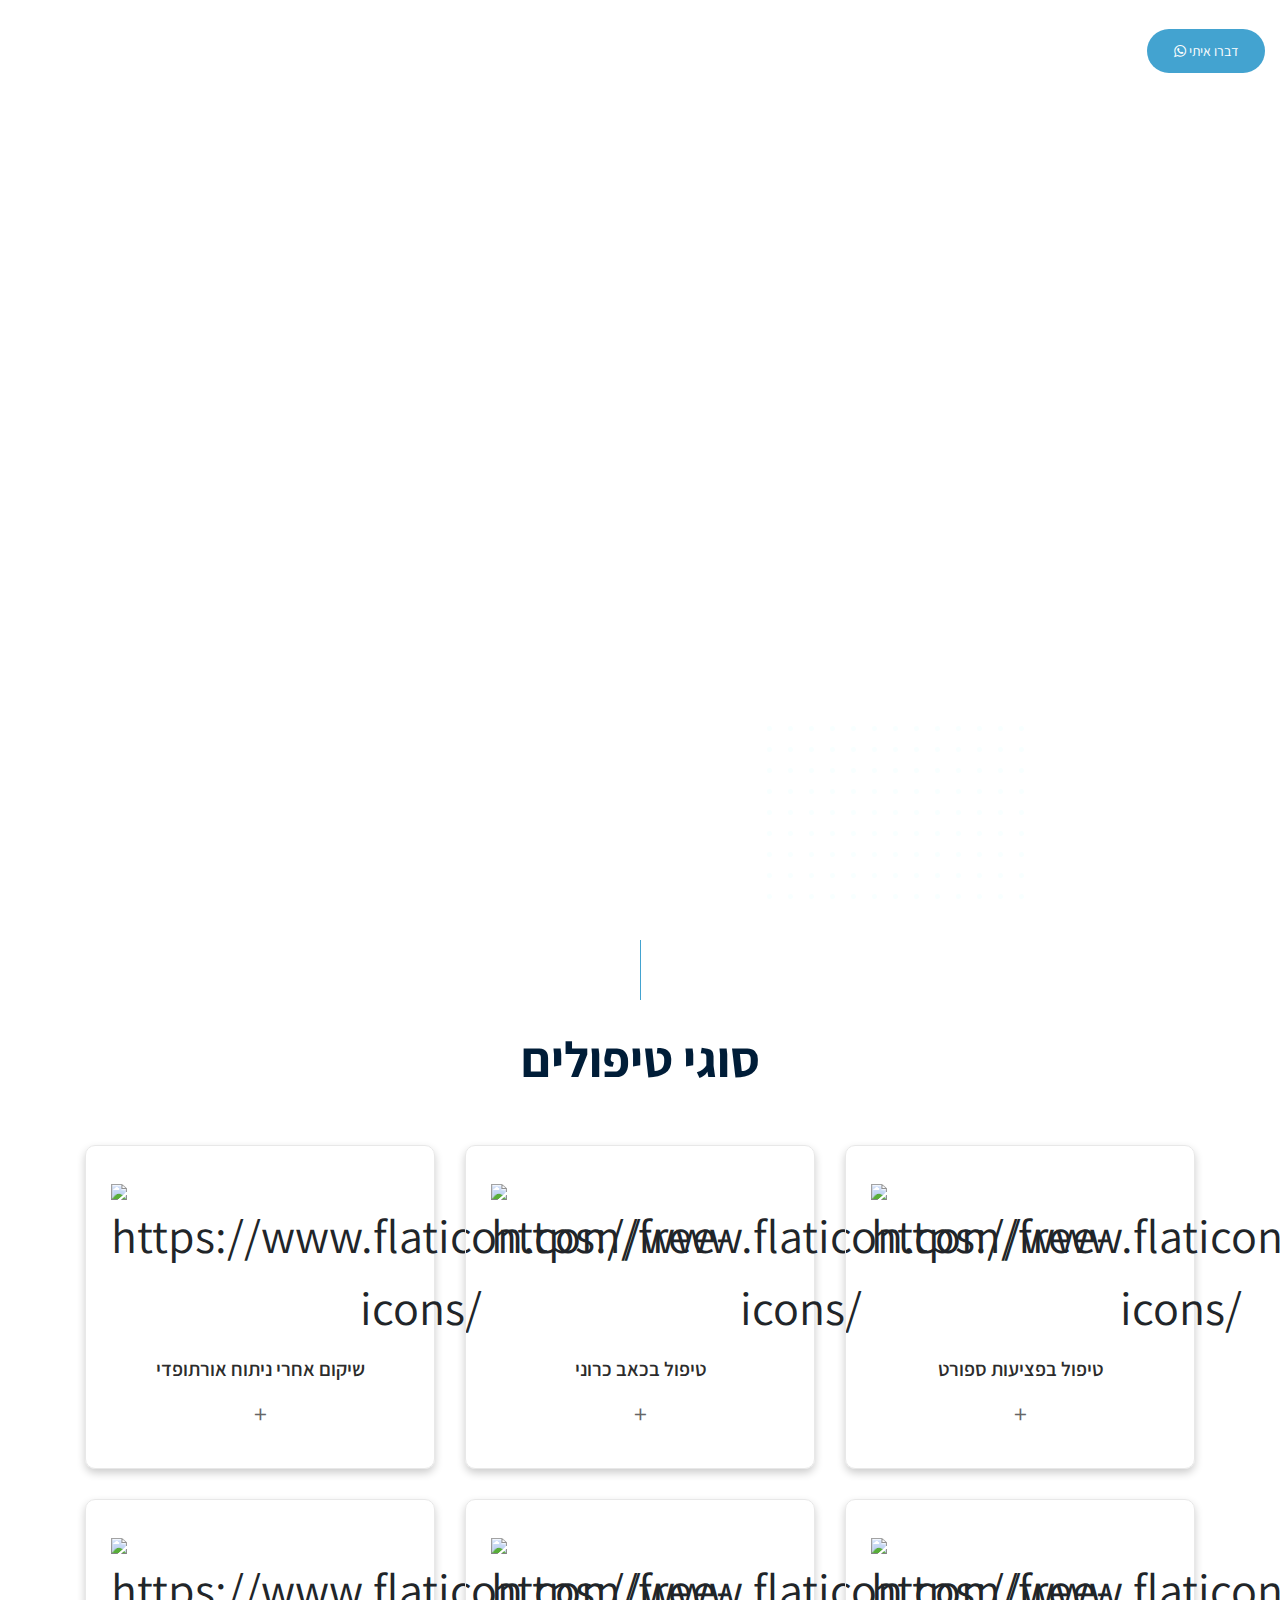
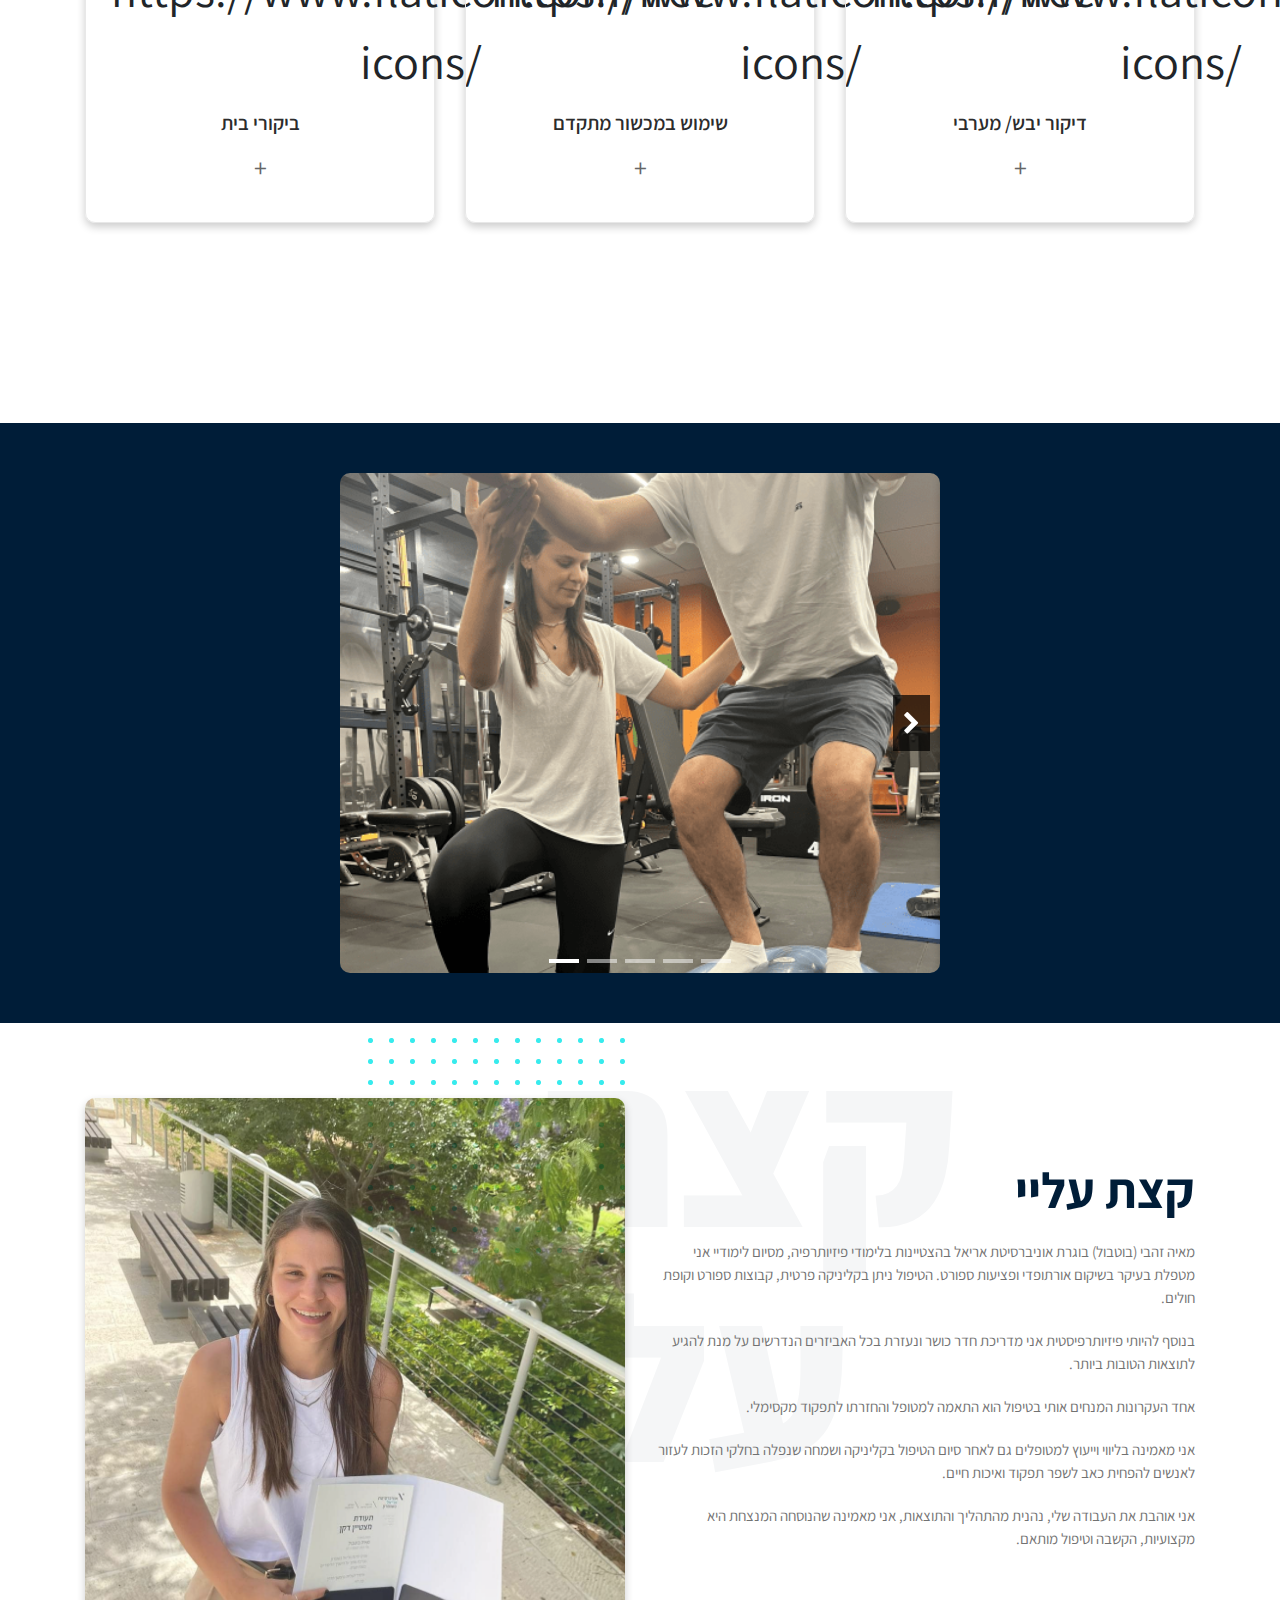
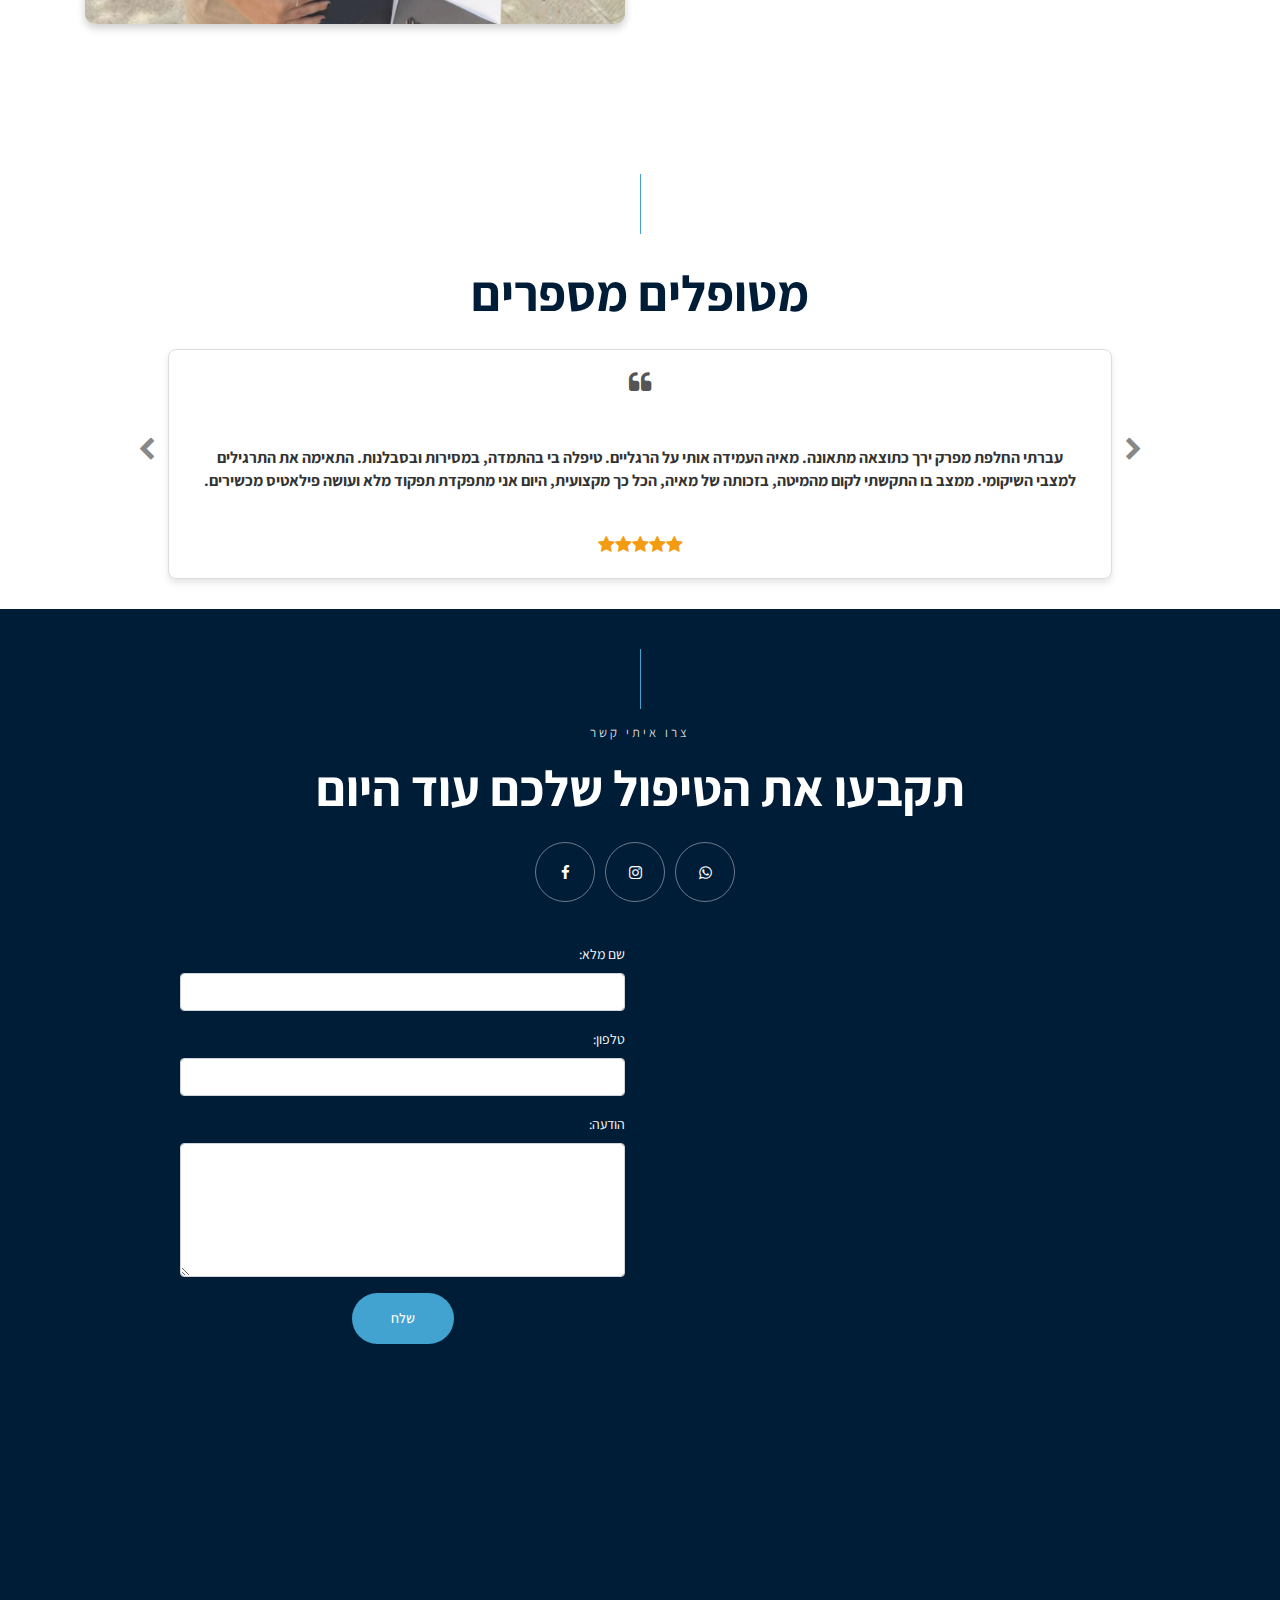
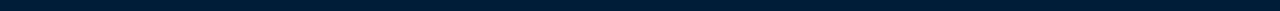
==== commit d51d1b74: "fonts update" ====
--- a/index.html
+++ b/index.html
@@ -11,6 +11,10 @@
         gtag('config', 'G-TFSXCVNJ96');
     </script>
     <!-- /Google tag (gtag.js) -->
+   
+    <link rel="preconnect" href="https://fonts.googleapis.com">
+    <link rel="preconnect" href="https://fonts.gstatic.com" crossorigin>
+    <link href="https://fonts.googleapis.com/css2?family=Assistant:wght@200..800&display=swap" rel="stylesheet">
 
     <meta charset="utf-8">
     <meta http-equiv="x-ua-compatible" content="ie=edge">
@@ -228,11 +232,12 @@
                 <div class="col-xl-6 col-md-6">
                     <div class="about_e_details">
                         <h3>קצת עליי</h3>
-                        <p>מאיה זהבי (בוטבול) בוגרת אוניברסיטת אריאל בהצטיינות בלימודי פיזיותרפיה, מסיום לימודי אני מטפלת בעיקר בשיקום אורתופדי ופציעות ספורט בקופת חולים, קבוצות ספורט בליגות בכירות וקליניקה פרטית.</p>
-                        <p>בנוסף להיותי פיזיותרפיסטית אני גם מדריכת חדר כושר ומשתמשת בכל הכלים העומדים לרשותי על מנת להביא לתוצאות טיפול הטובות ביותר.</p>
-                        <p>אחד מהעקרונות המנחים אותי בטיפול הוא התאמתו למטרות של המטופל וחזרה לתפקוד מקסימלי.</p>
-                        <p>אני מאמינה בליווי וייעוץ למטופלים גם לאחר סיום הטיפול בקליניקה ומודה שנפלה בחלקי הזכות לעזור לאנשים להפחית כאב לשפר תפקוד ואיכות חיים.</p>
-                        <p> אני אוהבת את העבודה שלי, נהנית מהתוצאות ומהתהליך ומאמינה שהסוד להצלחה הוא טיפול מותאם והשקעה.</p>
+                        <p>מאיה זהבי (בוטבול) בוגרת אוניברסיטת אריאל בהצטיינות בלימודי פיזיותרפיה, מסיום לימודיי אני מטפלת בעיקר בשיקום אורתופדי ופציעות ספורט.
+                            הטיפול ניתן בקליניקה פרטית, קבוצות ספורט וקופת חולים.</p>
+                        <p>בנוסף להיותי פיזיותרפיסטית אני מדריכת חדר כושר ונעזרת בכל האביזרים הנדרשים על מנת להגיע לתוצאות הטובות ביותר.</p>
+                        <p>אחד העקרונות המנחים אותי בטיפול הוא התאמה למטופל והחזרתו לתפקוד מקסימלי.</p>
+                        <p>אני מאמינה בליווי וייעוץ למטופלים גם לאחר סיום הטיפול בקליניקה ושמחה שנפלה בחלקי הזכות לעזור לאנשים להפחית כאב לשפר תפקוד ואיכות חיים.</p>
+                        <p>אני אוהבת את העבודה שלי, נהנית מהתהליך והתוצאות, אני מאמינה שהנוסחה המנצחת היא מקצועיות, הקשבה וטיפול מותאם.</p>
                     </div>
                 </div>
             </div>
--- a/css/style.css
+++ b/css/style.css
@@ -11,7 +11,7 @@
 }
 
 body {
-  font-family: "Muli", sans-serif;
+  font-family: "Assistant", sans-serif;
   font-weight: normal;
   font-style: normal;
 }
@@ -56,7 +56,7 @@
 }
 
 h1, h2, h3, h4, h5 {
-  font-family: "Muli", sans-serif;
+  font-family: "Assistant", sans-serif;
   color: #001D38;
 }
 
@@ -84,7 +84,7 @@
   line-height: 23px;
   color: #4D4D4D;
   margin-bottom: 13px;
-  font-family: "Muli", sans-serif;
+  font-family: "Assistant", sans-serif;
 }
 
 label {
@@ -262,7 +262,7 @@
   color: #fff;
   display: inline-block;
   padding: 14px 38px;
-  font-family: "Muli", sans-serif;
+  font-family: "Assistant", sans-serif;
   font-size: 14px;
   font-weight: 500;
   border: 0;
@@ -658,7 +658,7 @@
   -webkit-border-radius: 0px;
   -moz-border-radius: 0px;
   border-radius: 30px;
-  font-family: system-ui;
+  font-family: "Assistant", sans-serif;
 }
 
 
@@ -692,7 +692,7 @@
   font-weight: 400;
   display: inline-block;
   padding: 0px 0px 0px 0px;
-  font-family: "Muli", sans-serif;
+  font-family: "Assistant", sans-serif;
   position: relative;
   text-transform: capitalize;
 }
@@ -916,20 +916,21 @@
 }
 
 .slider_area .single_slider .social_links li a {
-  width: 60px;
-  height: 60px;
+  width: 70px;
+  height: 70px;
   display: inline-block;
-  line-height: 60px;
+  line-height: 70px;
   text-align: center;
   -webkit-border-radius: 50%;
   -moz-border-radius: 50%;
   border-radius: 50%;
   border: 1px solid rgba(255, 255, 255, 0.8);
   color: #fff;
-  font-size: 15px;
+  font-size: 22px;
   position: relative;
   z-index: 2;
   overflow: hidden;
+  background-color: #ffffff2b;
 }
 
 .slider_area .single_slider .social_links li a:hover {
@@ -979,7 +980,6 @@
   width: 205px;
   height: 205px;
   content: '';
-  /* opacity: 0.7; */
   left: 50%;
   transform: translateX(-50%);
 }
@@ -1020,7 +1020,7 @@
     display: block;
     color: rgb(251, 253, 255);
     text-align: center;
-    font-size: 2.5rem;
+    font-size: 3rem;
   }
 
   .scroll_btn a:hover {
@@ -1063,7 +1063,7 @@
 
 .slider_area .single_slider .slider_text h3 {
   color: #FFF;
-  font-family: system-ui;
+  font-family: "Assistant", sans-serif;
   font-size: 70px;
   text-transform: capitalize;
   font-weight: 700;
@@ -1393,27 +1393,9 @@
 
 .contact .section_title span{
   color: #fff;
-  font-family: system-ui;
-}
-
-.service-card {
-  display: flex;
-  flex-direction: column;
-  justify-content: space-between;
-  padding: 43px 30px 40px 30px;
-  border: 1px solid #E8E8E8;
-  transition: 0.3s;
-  margin-bottom: 30px;
-  border-radius: 10px;
-  box-shadow: 0 4px 8px rgba(0, 0, 0, 0.2);
-}
-.service-card:hover {
-  transform: translateY(-5px);
-  box-shadow: 0 6px 12px rgba(0,0,0,0.1);
-}
-.service-card.expanded {
-  height: auto;
-}
+  font-family: "Assistant", sans-serif;
+}
+
 .service-card-icon {
   font-size: 48px;
   margin-bottom: 10px;
@@ -1425,20 +1407,20 @@
   text-align: center;
   color: #2C2C2C;
   font-weight: 600;
-  font-size: 18px;
+  font-size: 20px;
 }
 .service-card-description {
   display: none;
   margin-top: 10px;
   margin-bottom: 15px;
-  font-size: 14px;
+  font-size: 17px;
   color: #666;
   text-align: center;
   direction: rtl;
 }
 .toggle-icon {
   align-self: center;
-  font-size: 24px;
+  font-size: 26px;
   margin-top: auto;
   color: #666;
   cursor: pointer;
@@ -1451,11 +1433,10 @@
   }
 }
 
-
 .service_area {
   padding-top: 100px;
   padding-bottom: 70px;
-  font-family: system-ui;
+  font-family: "Assistant", sans-serif;
 }
 
 @media (max-width: 767px) {
@@ -1471,18 +1452,16 @@
 }
 
 .service_area .single_service {
-  padding: 48px 35px 45px 35px;
+  padding: 38px 25px 35px 25px;
   border: 1px solid #E8E8E8;
-  /* -webkit-transition: 0.3s;
-  -moz-transition: 0.3s;
-  -o-transition: 0.3s;
-   */
   transition: 0.3s;
   margin-bottom: 30px;
   border-radius: 10px;
   box-shadow: 0 4px 8px rgba(0, 0, 0, 0.2);
   user-select: none;
-
+}
+.service_area .single_service.expanded {
+  height: auto;
 }
 .service_area .single_service:not(.expanded):hover {
   transform: translateY(-5px);
@@ -1519,7 +1498,7 @@
   background-position: center center;
   background-repeat: no-repeat;
   position: relative;
-  font-family: system-ui;
+  font-family: "Assistant", sans-serif;
 }
 
 .portfolio_area:before {
@@ -1623,7 +1602,7 @@
 }
 
 .single_service {
-  min-height: 250px;
+  min-height: 235px;
 }
 
 .contact_form_area{
@@ -1674,7 +1653,7 @@
   transform: rotateY(180deg); 
   align-items: center;
   direction: rtl;
-  font-family: system-ui;
+  font-family: "Assistant", sans-serif;
   color: #001D38;
   word-wrap: break-word; 
 }
@@ -1690,7 +1669,7 @@
 }
 
 .recommendation-container {
-  font-family: Arial, sans-serif;
+  font-family: "Assistant", sans-serif;
   text-align: center;
   margin: 10px auto 60px auto;
   position: relative;
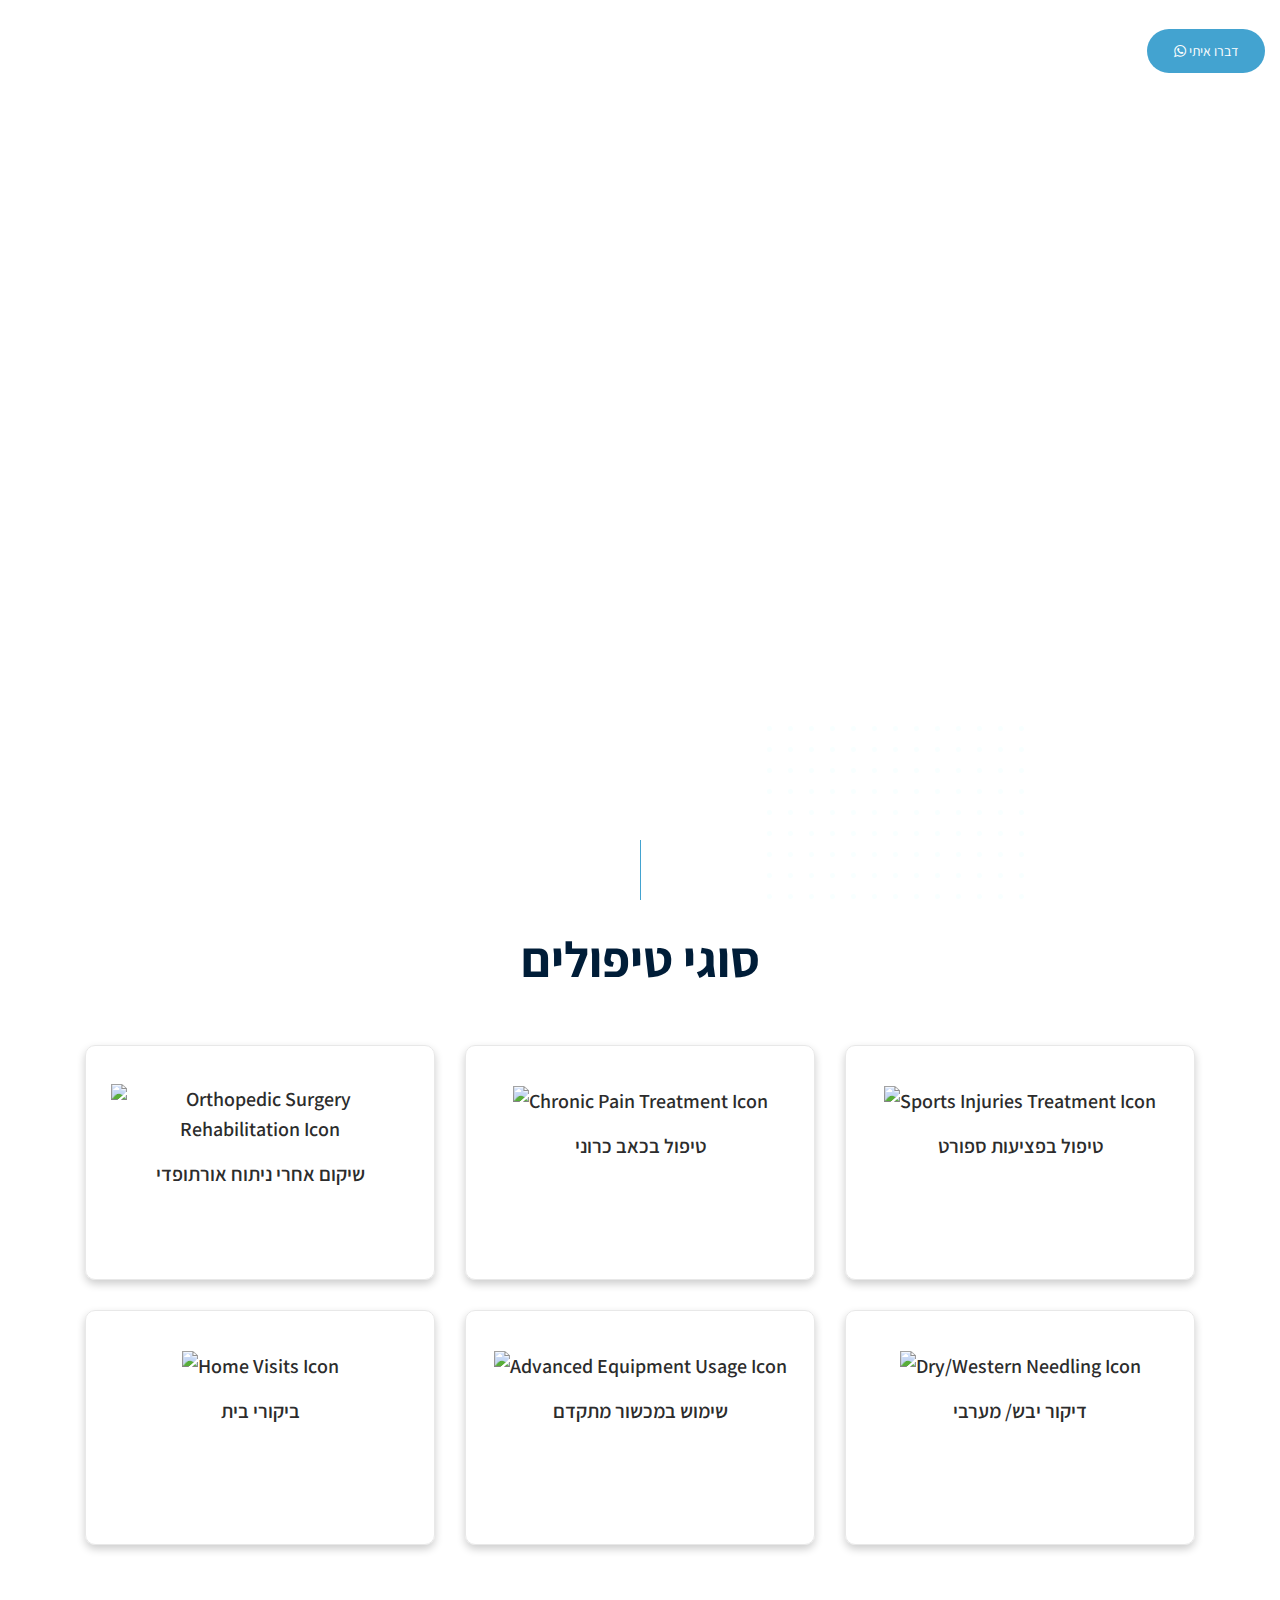
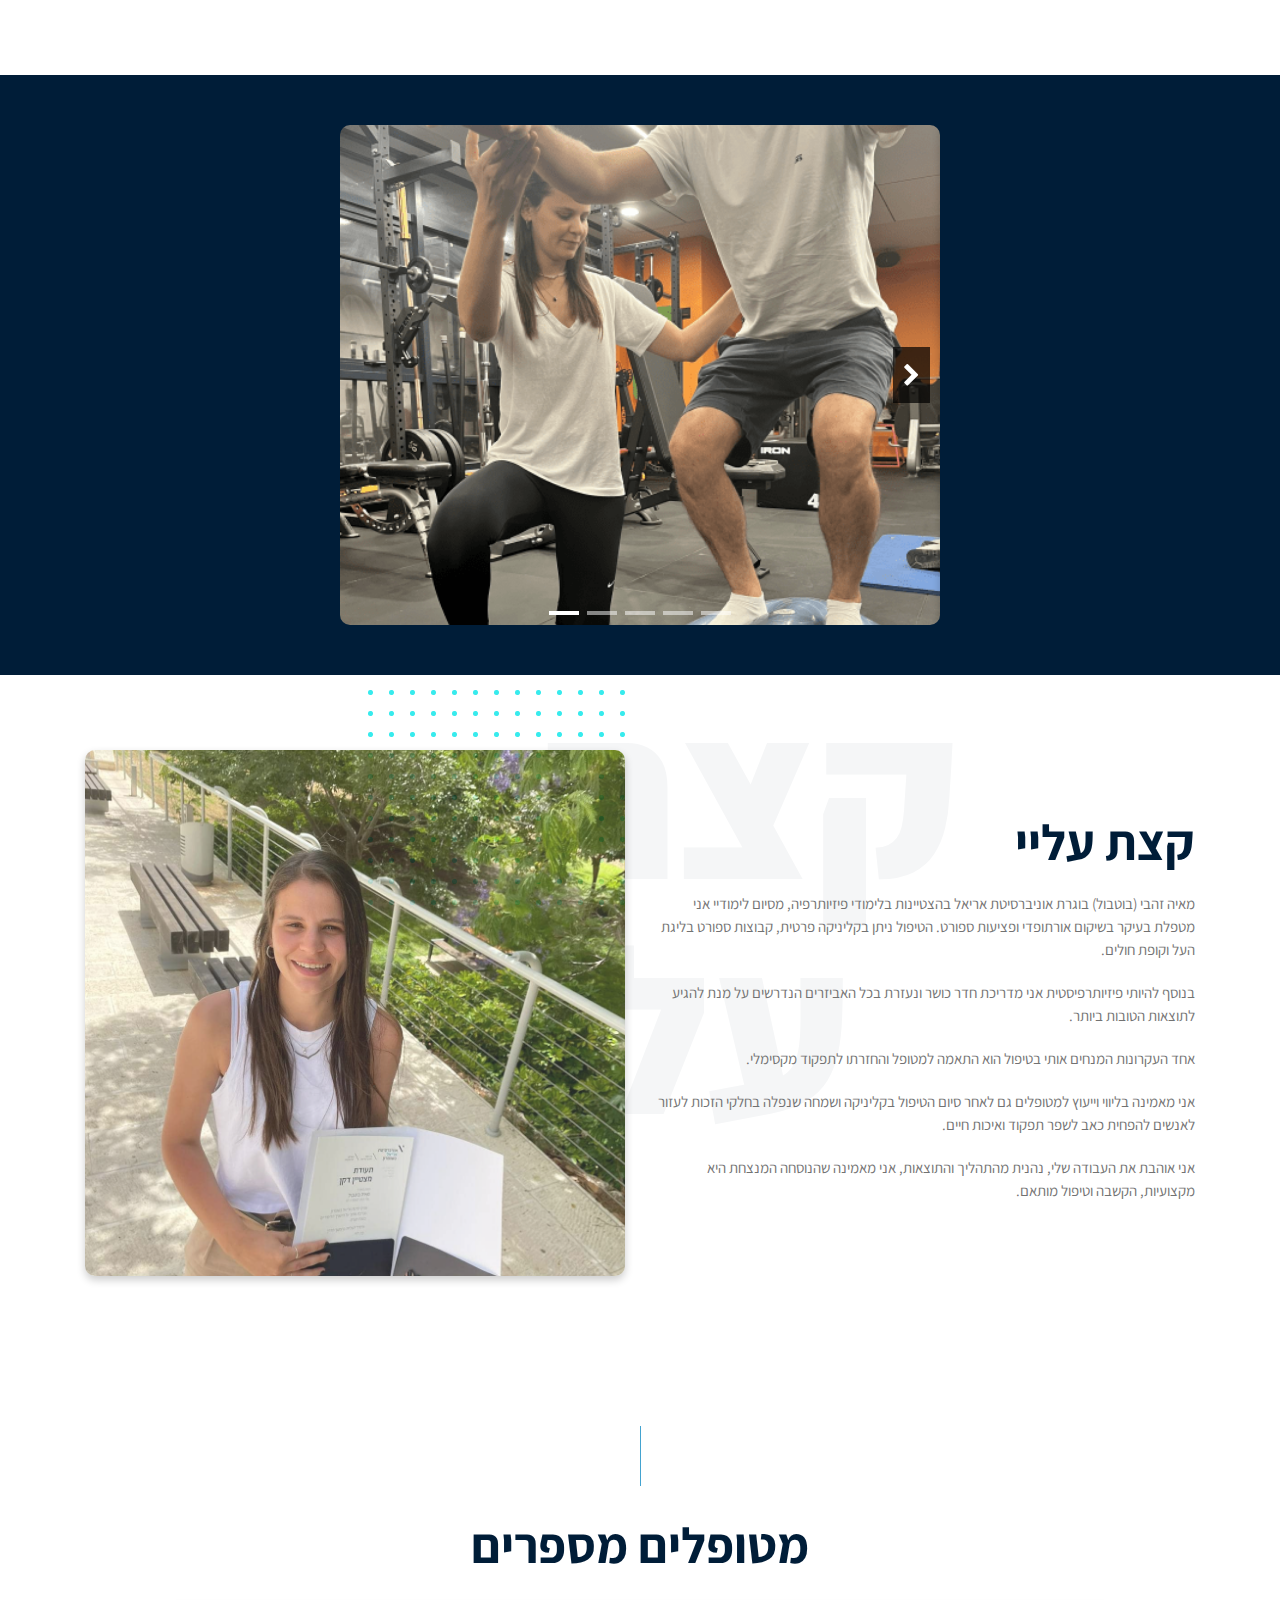
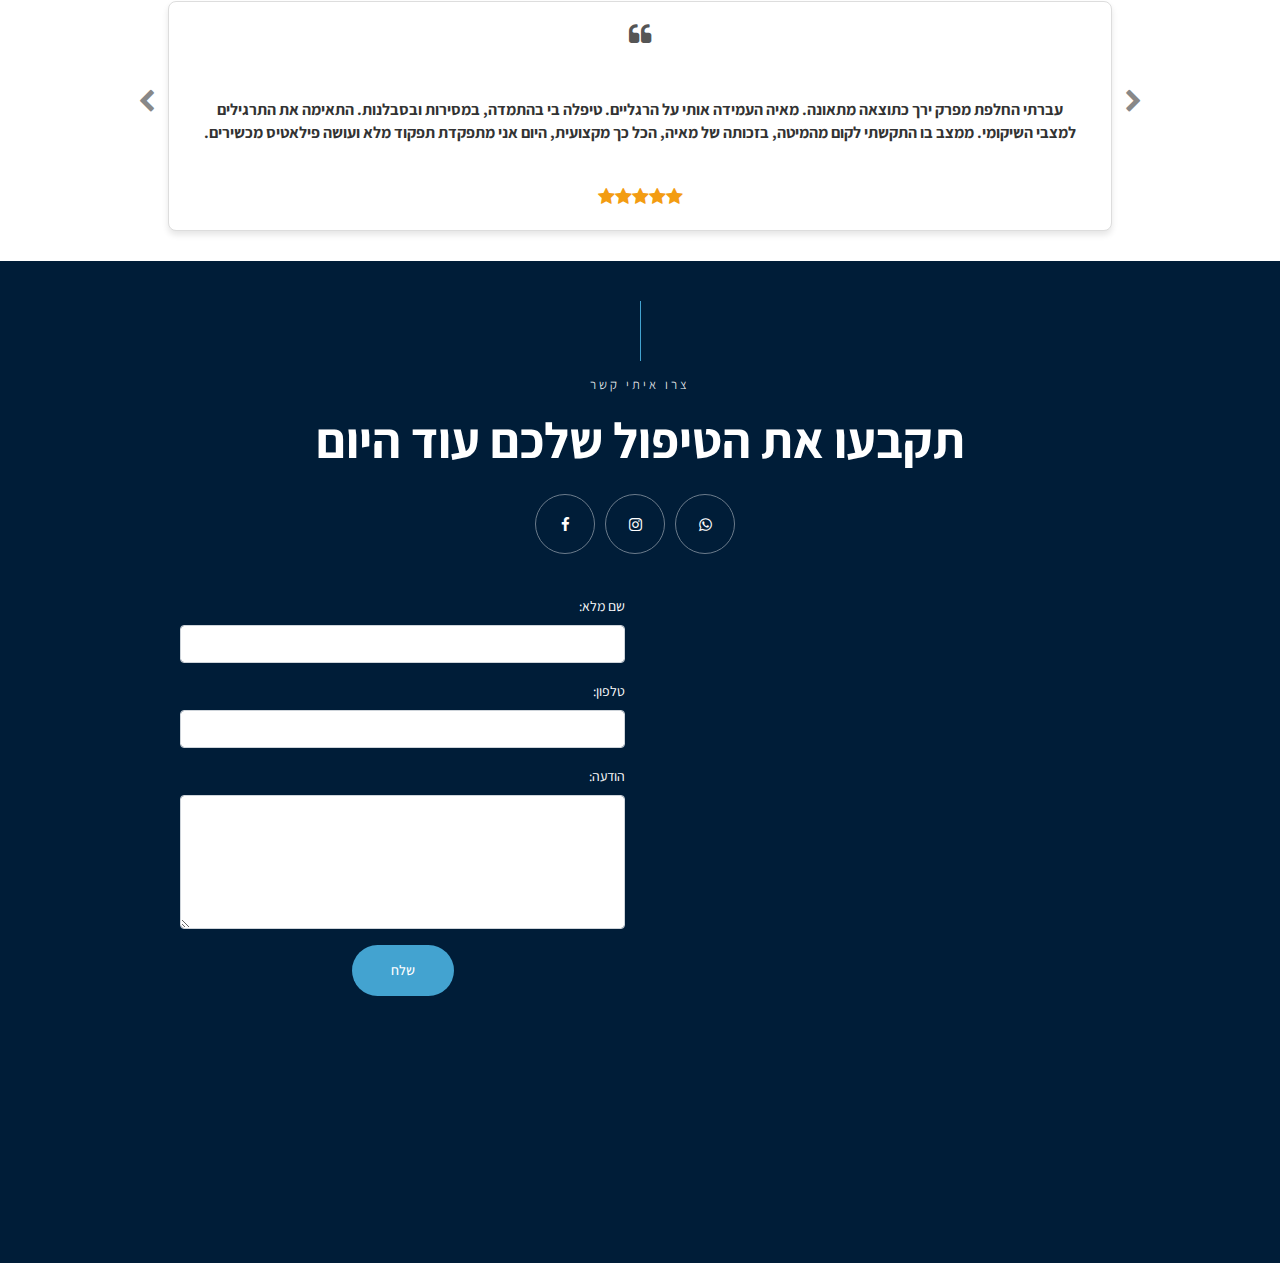
==== commit b1f5508f: "Accessibility Enhancements" ====
--- a/index.html
+++ b/index.html
@@ -1,5 +1,5 @@
 <!doctype html>
-<html class="no-js" lang="zxx">
+<html class="no-js" lang="he">
 <head>
     <!-- Google tag (gtag.js) -->
     <script async src="https://www.googletagmanager.com/gtag/js?id=G-TFSXCVNJ96"></script>
@@ -45,7 +45,7 @@
 
     <!-- header-start -->
     <div id="top"></div>    
-    <header>
+    <header role="banner">
         <div class="header-area">
             <div id="sticky-header" class="main-header-area">
                 <div class="container-fluid">
@@ -59,12 +59,12 @@
                         </div>
                         <div class="col-xl-6 col-lg-7">
                             <div class="main-menu  d-none d-lg-block">
-                                <nav>
-                                    <ul id="navigation">
-                                        <li><a href="#contact">צרו קשר</a></li>
-                                        <li><a href="#about_me">קצת עליי</a></li>
-                                        <li><a href="#gallery">גלריה</a></li>
-                                        <li><a href="#service_area">סוגי טיפולים</a></li>
+                                <nav role="navigation">
+                                    <ul id="navigation" role="menu">
+                                        <li role="menuitem"><a href="#contact">צרו קשר</a></li>
+                                        <li role="menuitem"><a href="#about_me">קצת עליי</a></li>
+                                        <li role="menuitem"><a href="#gallery">גלריה</a></li>
+                                        <li role="menuitem"><a href="#service_area">סוגי טיפולים</a></li>
                                     </ul>
                                 </nav>
                             </div>
@@ -87,247 +87,252 @@
     </header>
     <!-- header-end -->
 
-    <!-- slider_area_start -->
-    <div class="slider_area">
-        <div class="single_slider  d-flex align-items-center slider_bg_1">
-            <div class="shap_pattern d-none d-lg-block">
-                <img src="img/about/grid.png" alt="">
-            </div>            
+    <!-- main content area -->
+    <main id="main-content" role="main">
+
+        <!-- slider_area_start -->
+        <div class="slider_area">
+            <div class="single_slider  d-flex align-items-center slider_bg_1">
+                <div class="shap_pattern d-none d-lg-block">
+                    <img src="img/about/grid.png" alt="Pattern grid image">
+                </div>            
+                <div class="container">
+                    <div class="row align-items-center">
+                        <div class="col-xl-12">
+                            <div class="slider_text text-center">
+                                <h3>מאיה זהבי</h3>
+                                <h3 class="job-title">
+                                    פיזיותרפיסטית מוסמכת
+                                </h3>
+                                <span class="job-description">
+                                מתמחה בשיקום אורתופדי ופציעות ספורט                     
+                                </span>
+                            </div>
+                            <div class="social_links">
+                                <ul>
+                                    <li><a href="https://www.facebook.com/maya.botbol" target="_blank"><i class="fa fa-facebook"></i> </a></li>
+                                    <li><a href="https://www.instagram.com/mayabotbol94" target="_blank"><i class="fa fa-instagram"></i> </a></li>
+                                    <li><a href="https://www.rb.gy/2xjkc8" target="_blank"><i class="fa fa-whatsapp"></i> </a></li>
+                                    <li><a class="call-link" href="tel:0546351044" target="_blank"><i class="fa fa-phone"></i> </a></li>
+                                </ul>
+                            </div>
+                            <div class="scroll_btn">
+                                <a href="#service_area">
+                                    <svg xmlns="http://www.w3.org/2000/svg" xmlns:xlink="http://www.w3.org/1999/xlink" aria-hidden="true" role="img" class="iconify iconify--fa6-solid" width="1em" height="1em" viewBox="0 0 512 512"><path fill="currentColor" d="M256 0a256 256 0 1 0 0 512a256 256 0 1 0 0-512M135 241c-9.4-9.4-9.4-24.6 0-33.9s24.6-9.4 33.9 0l87 87l87-87c9.4-9.4 24.6-9.4 33.9 0s9.4 24.6 0 33.9L273 345c-9.4 9.4-24.6 9.4-33.9 0z"></path></svg>
+                                </a>                            
+                            </div>
+                        </div>                    
+                    </div>
+                </div>
+            </div>
+        </div>
+        <!-- slider_area_end -->
+        
+        <!-- service_area  -->
+        <!-- https://www.flaticon.com/free-icons/physiotherapy -->
+        <div class="service_area" id="service_area">
             <div class="container">
-                <div class="row align-items-center">
+                <div class="row">
                     <div class="col-xl-12">
-                        <div class="slider_text text-center">
-                            <h3>מאיה זהבי</h3>
-                            <h3 class="job-title">
-                                פיזיותרפיסטית מוסמכת
-                            </h3>
-                            <span class="job-description">
-                               מתמחה בשיקום אורתופדי ופציעות ספורט                     
-                            </span>
-                        </div>
-                        <div class="social_links">
-                            <ul>
-                                <li><a href="https://www.facebook.com/maya.botbol" target="_blank"><i class="fa fa-facebook"></i> </a></li>
-                                <li><a href="https://www.instagram.com/mayabotbol94" target="_blank"><i class="fa fa-instagram"></i> </a></li>
-                                <li><a href="https://www.rb.gy/2xjkc8" target="_blank"><i class="fa fa-whatsapp"></i> </a></li>
-                                <li><a class="call-link" href="tel:0546351044" target="_blank"><i class="fa fa-phone"></i> </a></li>
-                            </ul>
-                        </div>
-                        <div class="scroll_btn">
-                            <a href="#service_area">
-                                <svg xmlns="http://www.w3.org/2000/svg" xmlns:xlink="http://www.w3.org/1999/xlink" aria-hidden="true" role="img" class="iconify iconify--fa6-solid" width="1em" height="1em" viewBox="0 0 512 512"><path fill="currentColor" d="M256 0a256 256 0 1 0 0 512a256 256 0 1 0 0-512M135 241c-9.4-9.4-9.4-24.6 0-33.9s24.6-9.4 33.9 0l87 87l87-87c9.4-9.4 24.6-9.4 33.9 0s9.4 24.6 0 33.9L273 345c-9.4 9.4-24.6 9.4-33.9 0z"></path></svg>
-                            </a>                            
-                        </div>
-                    </div>                    
-                </div>
-            </div>
-        </div>
-    </div>
-    <!-- slider_area_end -->
-    
-    <!-- service_area  -->
-    <!-- https://www.flaticon.com/free-icons/physiotherapy -->
-    <div class="service_area" id="service_area">
-        <div class="container">
-            <div class="row">
-                <div class="col-xl-12">
-                    <div class="section_title text-center mb-65">                        
-                        <span></span>
-                        <h3 class="h3-blue">סוגי טיפולים</h3>
-                    </div>
-                </div>
-            </div>
-            <div class="row">
-                <div class="col-xl-4 col-md-4">
-                    <div class="single_service text-center" onclick="toggleDescription(this)">
-                        <div class="service-card-icon"><img src="img/icons/surgery.svg" alt="https://www.flaticon.com/free-icons/"></div>
-                        <div class="service-card-title">שיקום אחרי ניתוח אורתופדי</div>
-                        <div class="service-card-description">ליווי החל מהיום הראשון לאחר הניתוח ועד לחזרה לתפקוד מלא, בין אם מדובר בניתוח לאחר חבלה או ניתוח מתוכנן לצורך שיפור באיכות החיים.</div>
-                        <span class="toggle-icon">+</span>
-                    </div>
-                </div>
-                <div class="col-xl-4 col-md-4">
-                    <div class="single_service text-center" onclick="toggleDescription(this)">
-                        <div class="service-card-icon"><img src="img/icons/pain.svg" alt="https://www.flaticon.com/free-icons/"></div>
-                        <div class="service-card-title">טיפול בכאב כרוני</div>
-                        <div class="service-card-description">שימוש בטכניקות מנואליות להקלה על כאב בשילוב הסבר על מקור הכאב.</div>
-                        <span class="toggle-icon">+</span>
-                    </div>
-                </div>
-                <div class="col-xl-4 col-md-4">
-                    <div class="single_service text-center" onclick="toggleDescription(this)">
-                        <div class="service-card-icon"><img src="img/icons/sport.svg" alt="https://www.flaticon.com/free-icons/"></div>
-                        <div class="service-card-title">טיפול בפציעות ספורט</div>
-                        <div class="service-card-description">טיפול בפציעות ממגוון ענפי הספורט, לספורטאים מקצוענים וחובבנים כאחד. הקליניקה מאובזרת ברמה הגבוהה ביותר על מנת לתת מענה לספורטאים לחזור לפעילות במהירות האפשרית.</div>
-                        <span class="toggle-icon">+</span>
-                    </div>
-                </div>
-            </div>
-            <div class="row">
-                <div class="col-xl-4 col-md-4">
-                    <div class="single_service text-center" onclick="toggleDescription(this)">
-                        <div class="service-card-icon"><img src="img/icons/house.svg" alt="https://www.flaticon.com/free-icons/"></div>
-                        <div class="service-card-title">ביקורי בית</div>
-                        <div class="service-card-description">חלק מהמטופלים מתקשים ביציאה מהבית וצריכים טיפול שתואם את תפקודם הנוכחי, ביקורי בית מתבצעים בראשל"צ והסביבה.</div>
-                        <span class="toggle-icon">+</span>
-                    </div>
-                </div>
-                <div class="col-xl-4 col-md-4">
-                    <div class="single_service text-center" onclick="toggleDescription(this)">
-                        <div class="service-card-icon"><img src="img/icons/equipment.svg" alt="https://www.flaticon.com/free-icons/"></div>
-                        <div class="service-card-title">שימוש במכשור מתקדם</div>
-                        <div class="service-card-description">שימוש בTENS ואולטרסאונד טיפולי.</div>
-                        <span class="toggle-icon">+</span>
-                    </div>
-                </div>
-                <div class="col-xl-4 col-md-4">
-                    <div class="single_service text-center" onclick="toggleDescription(this)">
-                        <div class="service-card-icon"><img src="img/icons/acupuncture.svg" alt="https://www.flaticon.com/free-icons/"></div>
-                        <div class="service-card-title">דיקור יבש/ מערבי</div>
-                        <div class="service-card-description">טיפול לצורך הפחתת כאב ושיפור טווחי תנועה שנובעים ממקור שרירי.</div>
-                        <span class="toggle-icon">+</span>
-                    </div>
-                </div>
-            </div>
-        </div>
-    </div>    
-    <!--/ service_area  -->
-    
-    <!-- gallery -->
-    <div class="portfolio_area portfolio_bg_1" id="gallery">
-        <div class="portfolio-container">
-            <div class="portfolio">
-                <div class="portfolio-inner">
-                    <div class="portfolio-item"><img src="img/portfolio/1.png" alt="Image 1"></div>
-                    <div class="portfolio-item"><img src="img/portfolio/2.png" alt="Image 2"></div>
-                    <div class="portfolio-item"><img src="img/portfolio/3.png" alt="Image 3"></div>
-                    <div class="portfolio-item"><img src="img/portfolio/4.png" alt="Image 4"></div>
-                    <div class="portfolio-item"><img src="img/portfolio/5.png" alt="Image 5"></div>
-                </div>
-                <button class="imageBtn prev"><i class="fa fa-chevron-left"></i></button>
-                <button class="imageBtn next"><i class="fa fa-chevron-right"></i></button>
-                <div class="portfolio-indicators"></div>
-            </div>
-        </div>
-    </div>
-    <!--/ gallery -->   
-    
-    <!-- about_me  -->
-    <div class="about_me" id="about_me">
-        <div class="about_large_title d-none d-lg-block">
-            קצת עלי
-        </div>
-        <div class="container">
-            <div class="row align-items-center">                
-                <div class="col-xl-6 col-md-6">
-                    <div class="about_img">
-                        <div class="color_pattern d-none d-lg-block">
-                            <img src="img/about/color_grid.png" alt="">
-                        </div>
-                        <div class="my_Pic">
-                                <img src="img/about/BPT.png" alt="">
-                        </div>
-                    </div>
-                </div>
-                <div class="col-xl-6 col-md-6">
-                    <div class="about_e_details">
-                        <h3>קצת עליי</h3>
-                        <p>מאיה זהבי (בוטבול) בוגרת אוניברסיטת אריאל בהצטיינות בלימודי פיזיותרפיה, מסיום לימודיי אני מטפלת בעיקר בשיקום אורתופדי ופציעות ספורט.
-                            הטיפול ניתן בקליניקה פרטית, קבוצות ספורט וקופת חולים.</p>
-                        <p>בנוסף להיותי פיזיותרפיסטית אני מדריכת חדר כושר ונעזרת בכל האביזרים הנדרשים על מנת להגיע לתוצאות הטובות ביותר.</p>
-                        <p>אחד העקרונות המנחים אותי בטיפול הוא התאמה למטופל והחזרתו לתפקוד מקסימלי.</p>
-                        <p>אני מאמינה בליווי וייעוץ למטופלים גם לאחר סיום הטיפול בקליניקה ושמחה שנפלה בחלקי הזכות לעזור לאנשים להפחית כאב לשפר תפקוד ואיכות חיים.</p>
-                        <p>אני אוהבת את העבודה שלי, נהנית מהתהליך והתוצאות, אני מאמינה שהנוסחה המנצחת היא מקצועיות, הקשבה וטיפול מותאם.</p>
-                    </div>
-                </div>
-            </div>
-        </div>
-    </div>
-    <!--/ about_me  -->
-
-    <!-- Recommendations -->
-    <div class="recommendation-title text-center">                        
-        <span></span>
-        <h3>מטופלים מספרים</h3>
-    </div>
-    <section class="recommendation-section">
-        <div class="recommendation-container">
-        <button class="nav-button" id="prevBtn">
-            <i class="fa fa-chevron-left"></i>
-        </button>
-        <div id="recommendationCards"></div>
-        <button class="nav-button" id="nextBtn">
-            <i class="fa fa-chevron-right"></i>
-        </button>
-    </div>
-
-    <template id="recommendationTemplate">
-        <div class="recommendation">
-            <div>
-                <i class="fa fa-quote-left" aria-hidden="true"></i>
-            </div>
-            <div>
-                <p></p>
-            </div>
-            <div class="stars"></div>
-        </div>
-    </template>
-    </section>
-    
-    <!--/ Recommendations -->
-    
-    <div class="contact" id="contact">
-        <div class="container">
-            <div class="section_title text-center mb-65">
-                <span>צרו איתי קשר</span>
-                <h3 class="h3-white">תקבעו את הטיפול שלכם עוד היום</h3>
-                <div class="socail_links">
-                    <ul>
-                        <li><a href="https://www.facebook.com/maya.botbol" target="_blank"><i class="fa fa-facebook"></i></a></li>
-                        <li><a href="https://www.instagram.com/mayabotbol94" target="_blank"><i class="fa fa-instagram"></i></a></li>
-                        <li><a href="https://www.rb.gy/2xjkc8" target="_blank"><i class="fa fa-whatsapp"></i></a></li>
-                        <li><a class="call-link" href="tel:0546351044" target="_blank"><i class="fa fa-phone"></i> </a></li>
-                    </ul>
-                </div>         
-            </div>
-            <div class="row">                
-                <div class="col-xl-6 col-lg-6">
-                    <div class="contact_form_area">
-                        <div class="row">
-                            <div class="col-xl-10 offset-xl-1">
-                                <!-- https://forms.un-static.com/ -->
-                                <form action="https://forms.un-static.com/forms/78335e00d6da94b51d60c2926093464d6988e4e2                                " method="POST" id="contact_form">
-                                    <div class="form-group">
-                                        <label for="full_name">שם מלא:</label>
-                                        <input type="text" class="form-control" id="full_name" name="full_name" required>
-                                    </div>
-                                    <div class="form-group">
-                                        <label for="phone">טלפון:</label>
-                                        <input type="text" class="form-control" id="phone" name="phone" required>
-                                    </div>
-                                    <div class="form-group">
-                                        <label for="description">הודעה:</label>
-                                        <textarea class="form-control" id="description" name="description" rows="5" required></textarea>
-                                    </div>
-                                    <div class="form-group text-center">
-                                        <button type="submit" class="boxed-btn3">שלח</button>
-                                    </div>
-                                </form>
-                            </div>
-                        </div>
-                    </div>
-                </div>
-                <div class="col-xl-6 col-lg-6">
-                    <div class="contact_map">
-                        <iframe src="https://www.google.com/maps/embed?pb=!1m18!1m12!1m3!1d3383.962162244056!2d34.771329212632715!3d31.989041173894456!2m3!1f0!2f0!3f0!3m2!1i1024!2i768!4f13.1!3m3!1m2!1s0x1502b380abbb8743%3A0xb550aec94bbb1c53!2sMoshe%20Levi%20St%2011%2C%20Rishon%20LeTsiyon!5e0!3m2!1sen!2sil!4v1717245496168!5m2!1sen!2sil" width="400" height="300" style="border:0;border-radius: 10px;" allowfullscreen="" loading="lazy" referrerpolicy="no-referrer-when-downgrade"></iframe>
-                    </div>
-                </div>              
-            </div>
-        </div>
-    </div>
-  
+                        <div class="section_title text-center mb-65">                        
+                            <span></span>
+                            <h3 class="h3-blue">סוגי טיפולים</h3>
+                        </div>
+                    </div>
+                </div>
+                <div class="row">
+                    <div class="col-xl-4 col-md-4">
+                        <div class="single_service text-center" onclick="toggleDescription(this)" role="button" tabindex="0" aria-expanded="false" aria-controls="description1">
+                            <div class="service-card-icon"><img src="img/icons/surgery.svg" alt="Orthopedic Surgery Rehabilitation Icon"></div>
+                            <div class="service-card-title">שיקום אחרי ניתוח אורתופדי</div>
+                            <div class="service-card-description">ליווי החל מהיום הראשון לאחר הניתוח ועד לחזרה לתפקוד מלא, בין אם מדובר בניתוח לאחר חבלה או ניתוח מתוכנן לצורך שיפור באיכות החיים.</div>
+                            <span class="toggle-icon"></span>
+                        </div>
+                    </div>
+                    <div class="col-xl-4 col-md-4">
+                        <div class="single_service text-center" onclick="toggleDescription(this)" role="button" tabindex="0" aria-expanded="false" aria-controls="description2">
+                            <div class="service-card-icon"><img src="img/icons/pain.svg" alt="Chronic Pain Treatment Icon"></div>
+                            <div class="service-card-title">טיפול בכאב כרוני</div>
+                            <div class="service-card-description">שימוש בטכניקות מנואליות להקלה על כאב בשילוב הסבר על מקור הכאב.</div>
+                            <span class="toggle-icon"></span>
+                        </div>
+                    </div>
+                    <div class="col-xl-4 col-md-4">
+                        <div class="single_service text-center" onclick="toggleDescription(this)" role="button" tabindex="0" aria-expanded="false" aria-controls="description3">
+                            <div class="service-card-icon"><img src="img/icons/sport.svg" alt="Sports Injuries Treatment Icon"></div>
+                            <div class="service-card-title">טיפול בפציעות ספורט</div>
+                            <div class="service-card-description">טיפול בפציעות ממגוון ענפי הספורט, לספורטאים מקצוענים וחובבנים כאחד. הקליניקה מאובזרת ברמה הגבוהה ביותר על מנת לתת מענה לספורטאים לחזור לפעילות במהירות האפשרית.</div>
+                            <span class="toggle-icon"></span>
+                        </div>
+                    </div>
+                </div>
+                <div class="row">
+                    <div class="col-xl-4 col-md-4">
+                        <div class="single_service text-center" onclick="toggleDescription(this)" role="button" tabindex="0" aria-expanded="false" aria-controls="description4">
+                            <div class="service-card-icon"><img src="img/icons/house.svg" alt="Home Visits Icon"></div>
+                            <div class="service-card-title">ביקורי בית</div>
+                            <div class="service-card-description">חלק מהמטופלים מתקשים ביציאה מהבית וצריכים טיפול שתואם את תפקודם הנוכחי, ביקורי בית מתבצעים בראשל"צ והסביבה.</div>
+                            <span class="toggle-icon"></span>
+                        </div>
+                    </div>
+                    <div class="col-xl-4 col-md-4">
+                        <div class="single_service text-center" onclick="toggleDescription(this)" role="button" tabindex="0" aria-expanded="false" aria-controls="description5">
+                            <div class="service-card-icon"><img src="img/icons/equipment.svg" alt="Advanced Equipment Usage Icon"></div>
+                            <div class="service-card-title">שימוש במכשור מתקדם</div>
+                            <div class="service-card-description">שימוש בTENS ואולטרסאונד טיפולי.</div>
+                            <span class="toggle-icon"></span>
+                        </div>
+                    </div>
+                    <div class="col-xl-4 col-md-4">
+                        <div class="single_service text-center" onclick="toggleDescription(this)" role="button" tabindex="0" aria-expanded="false" aria-controls="description6">
+                            <div class="service-card-icon"><img src="img/icons/acupuncture.svg" alt="Dry/Western Needling Icon"></div>
+                            <div class="service-card-title">דיקור יבש/ מערבי</div>
+                            <div class="service-card-description">טיפול לצורך הפחתת כאב ושיפור טווחי תנועה שנובעים ממקור שרירי.</div>
+                            <span class="toggle-icon"></span>
+                        </div>
+                    </div>
+                </div>
+            </div>
+        </div>    
+        <!--/ service_area  -->
+        
+        <!-- gallery -->
+        <div class="portfolio_area portfolio_bg_1" id="gallery">
+            <div class="portfolio-container">
+                <div class="portfolio">
+                    <div class="portfolio-inner">
+                        <div class="portfolio-item"><img src="img/portfolio/1.png" alt="portfolio image #1"></div>
+                        <div class="portfolio-item"><img src="img/portfolio/2.png" alt="portfolio image #2"></div>
+                        <div class="portfolio-item"><img src="img/portfolio/3.png" alt="portfolio image #3"></div>
+                        <div class="portfolio-item"><img src="img/portfolio/4.png" alt="portfolio image #4"></div>
+                        <div class="portfolio-item"><img src="img/portfolio/5.png" alt="portfolio image #5"></div>
+                    </div>
+                    <button class="imageBtn prev"><i class="fa fa-chevron-left"></i></button>
+                    <button class="imageBtn next"><i class="fa fa-chevron-right"></i></button>
+                    <div class="portfolio-indicators"></div>
+                </div>
+            </div>
+        </div>
+        <!--/ gallery -->   
+        
+        <!-- about_me  -->
+        <div class="about_me" id="about_me">
+            <div class="about_large_title d-none d-lg-block">
+                קצת עלי
+            </div>
+            <div class="container">
+                <div class="row align-items-center">                
+                    <div class="col-xl-6 col-md-6">
+                        <div class="about_img">
+                            <div class="color_pattern d-none d-lg-block">
+                                <img src="img/about/color_grid.png" alt="colored grid">
+                            </div>
+                            <div class="my_Pic">
+                                    <img src="img/about/BPT.png" alt="maya BPT certificate">
+                            </div>
+                        </div>
+                    </div>
+                    <div class="col-xl-6 col-md-6">
+                        <div class="about_e_details">
+                            <h3>קצת עליי</h3>
+                            <p>מאיה זהבי (בוטבול) בוגרת אוניברסיטת אריאל בהצטיינות בלימודי פיזיותרפיה, מסיום לימודיי אני מטפלת בעיקר בשיקום אורתופדי ופציעות ספורט.
+                                הטיפול ניתן בקליניקה פרטית, קבוצות ספורט בליגת העל וקופת חולים.</p>
+                            <p>בנוסף להיותי פיזיותרפיסטית אני מדריכת חדר כושר ונעזרת בכל האביזרים הנדרשים על מנת להגיע לתוצאות הטובות ביותר.</p>
+                            <p>אחד העקרונות המנחים אותי בטיפול הוא התאמה למטופל והחזרתו לתפקוד מקסימלי.</p>
+                            <p>אני מאמינה בליווי וייעוץ למטופלים גם לאחר סיום הטיפול בקליניקה ושמחה שנפלה בחלקי הזכות לעזור לאנשים להפחית כאב לשפר תפקוד ואיכות חיים.</p>
+                            <p>אני אוהבת את העבודה שלי, נהנית מהתהליך והתוצאות, אני מאמינה שהנוסחה המנצחת היא מקצועיות, הקשבה וטיפול מותאם.</p>
+                        </div>
+                    </div>
+                </div>
+            </div>
+        </div>
+        <!--/ about_me  -->
+
+        <!-- Recommendations -->
+        <div class="recommendation-title text-center">                        
+            <span></span>
+            <h3>מטופלים מספרים</h3>
+        </div>
+        <section class="recommendation-section">
+            <div class="recommendation-container">
+            <button class="nav-button" id="prevBtn">
+                <i class="fa fa-chevron-left"></i>
+            </button>
+            <div id="recommendationCards"></div>
+            <button class="nav-button" id="nextBtn">
+                <i class="fa fa-chevron-right"></i>
+            </button>
+        </div>
+
+        <template id="recommendationTemplate">
+            <div class="recommendation">
+                <div>
+                    <i class="fa fa-quote-left" aria-hidden="true"></i>
+                </div>
+                <div>
+                    <p></p>
+                </div>
+                <div class="stars"></div>
+            </div>
+        </template>
+        </section>
+        
+        <!--/ Recommendations -->
+        
+        <div class="contact" id="contact">
+            <div class="container">
+                <div class="section_title text-center mb-65">
+                    <span>צרו איתי קשר</span>
+                    <h3 class="h3-white">תקבעו את הטיפול שלכם עוד היום</h3>
+                    <div class="socail_links">
+                        <ul>
+                            <li><a href="https://www.facebook.com/maya.botbol" target="_blank"><i class="fa fa-facebook"></i></a></li>
+                            <li><a href="https://www.instagram.com/mayabotbol94" target="_blank"><i class="fa fa-instagram"></i></a></li>
+                            <li><a href="https://www.rb.gy/2xjkc8" target="_blank"><i class="fa fa-whatsapp"></i></a></li>
+                            <li><a class="call-link" href="tel:0546351044" target="_blank"><i class="fa fa-phone"></i> </a></li>
+                        </ul>
+                    </div>         
+                </div>
+                <div class="row">                
+                    <div class="col-xl-6 col-lg-6">
+                        <div class="contact_form_area">
+                            <div class="row">
+                                <div class="col-xl-10 offset-xl-1">
+                                    <!-- https://forms.un-static.com/ -->
+                                    <form action="https://forms.un-static.com/forms/78335e00d6da94b51d60c2926093464d6988e4e2                                " method="POST" id="contact_form">
+                                        <div class="form-group">
+                                            <label for="full_name">שם מלא:</label>
+                                            <input type="text" class="form-control" id="full_name" name="full_name" required>
+                                        </div>
+                                        <div class="form-group">
+                                            <label for="phone">טלפון:</label>
+                                            <input type="text" class="form-control" id="phone" name="phone" required>
+                                        </div>
+                                        <div class="form-group">
+                                            <label for="description">הודעה:</label>
+                                            <textarea class="form-control" id="description" name="description" rows="5" required></textarea>
+                                        </div>
+                                        <div class="form-group text-center">
+                                            <button type="submit" class="boxed-btn3">שלח</button>
+                                        </div>
+                                    </form>
+                                </div>
+                            </div>
+                        </div>
+                    </div>
+                    <div class="col-xl-6 col-lg-6">
+                        <div class="contact_map">
+                            <iframe src="https://www.google.com/maps/embed?pb=!1m18!1m12!1m3!1d3383.962162244056!2d34.771329212632715!3d31.989041173894456!2m3!1f0!2f0!3f0!3m2!1i1024!2i768!4f13.1!3m3!1m2!1s0x1502b380abbb8743%3A0xb550aec94bbb1c53!2sMoshe%20Levi%20St%2011%2C%20Rishon%20LeTsiyon!5e0!3m2!1sen!2sil!4v1717245496168!5m2!1sen!2sil" width="400" height="300" style="border:0;border-radius: 10px;" allowfullscreen="" loading="lazy" referrerpolicy="no-referrer-when-downgrade"></iframe>
+                        </div>
+                    </div>              
+                </div>
+            </div>
+        </div>
+
+    </main>
+
     <!-- footer start -->
-    <footer class="footer">
+    <footer class="footer" role="contentinfo">
         <div class="copy-right_text">
             <div class="container">
                 <div class="footer_border"></div>
@@ -370,5 +375,8 @@
     <script src="js/portfolio.js"></script>
     <script src="js/recommendations.js"></script>
     <script src="js/services.js"></script>
+
+     <!-- Accessibillity -->
+    <script src="https://cdn.enable.co.il/licenses/enable-L275880mkutfgip9-0724-61306/init.js"></script>
 </body>
 </html>--- a/css/style.css
+++ b/css/style.css
@@ -1396,19 +1396,46 @@
   font-family: "Assistant", sans-serif;
 }
 
-.service-card-icon {
-  font-size: 48px;
-  margin-bottom: 10px;
-  text-align: center;
-}
-.service-card-title {
-  font-weight: bold;
-  margin-bottom: 10px;
-  text-align: center;
-  color: #2C2C2C;
-  font-weight: 600;
-  font-size: 20px;
-}
+.service_area .row {
+  display: flex;
+  flex-wrap: wrap;
+}
+
+.service_area .col-xl-4 {
+  display: flex;
+  flex-direction: column;
+}
+
+.service_area .single_service {
+  padding: 38px 25px 35px 25px;
+  border: 1px solid #E8E8E8;
+  margin-bottom: 30px;
+  border-radius: 10px;
+  box-shadow: 0 4px 8px rgba(0, 0, 0, 0.2);
+  user-select: none;
+  transition: height 0.3s, box-shadow 0.3s;
+  display: flex;
+  flex-direction: column;
+  align-items: center;
+  width: 100%;
+}
+
+.service_area .single_service:hover {
+  border: 1px solid #43a3d0;
+}
+
+.service_area .single_service:not(.expanded) {
+  height: 220px;
+  transition: transform 0.3s ease, box-shadow 0.3s ease;
+
+}
+.service_area .single_service:not(.expanded):hover {
+  transform: translateY(-5px);
+  box-shadow: 0 6px 12px rgba(0,0,0,0.1);
+  transition: transform 0.3s ease, box-shadow 0.3s ease;
+
+}
+
 .service-card-description {
   display: none;
   margin-top: 10px;
@@ -1418,79 +1445,36 @@
   text-align: center;
   direction: rtl;
 }
+
+.service_area .single_service.expanded .service-card-description {
+  display: block;
+}
+
+.service-card-icon,
+.service-card-title {
+  margin-bottom: 15px;
+  text-align: center;
+  color: #2C2C2C;
+  font-weight: 600;
+  font-size: 20px;
+}
+
 .toggle-icon {
-  align-self: center;
-  font-size: 26px;
   margin-top: auto;
-  color: #666;
-  cursor: pointer;
-}
-
-@media (max-width: 600px) {
-  .service-card {
-      width: calc(100% - 40px);
-      max-width: 100%;
-  }
-}
-
-.service_area {
-  padding-top: 100px;
-  padding-bottom: 70px;
-  font-family: "Assistant", sans-serif;
-}
-
-@media (max-width: 767px) {
-  .service_area {
-    padding-bottom: 30px;
-  }
-}
-
-@media (min-width: 768px) and (max-width: 991px) {
-  .service_area {
-    padding-bottom: 50px;
-  }
-}
-
-.service_area .single_service {
-  padding: 38px 25px 35px 25px;
-  border: 1px solid #E8E8E8;
-  transition: 0.3s;
-  margin-bottom: 30px;
-  border-radius: 10px;
-  box-shadow: 0 4px 8px rgba(0, 0, 0, 0.2);
-  user-select: none;
-}
-.service_area .single_service.expanded {
-  height: auto;
-}
-.service_area .single_service:not(.expanded):hover {
-  transform: translateY(-5px);
-  box-shadow: 0 6px 12px rgba(0,0,0,0.1);
-}
-
-@media (min-width: 768px) and (max-width: 991px) {
-  .service_area .single_service {
-    padding: 30px 20px;
-  }
-}
-
-.service_area .single_service h3 {
-  font-size: 24px;
-  font-weight: 600;
-  color: #2C2C2C;
-  margin-top: 24px;
-  padding-bottom: 12px;
-}
-
-@media (min-width: 768px) and (max-width: 991px) {
-  .service_area .single_service h3 {
-    font-size: 22px;
-  }
-}
-
-
-.service_area .single_service:hover {
-  border: 1px solid #43a3d0;
+  background-image: url("../img/icons/plus.png");
+  background-size: contain; 
+  background-repeat: no-repeat;
+  background-position: center;
+  width: 25px;
+  height: 25px;
+  opacity: 0.8;
+}
+
+@media (max-width: 768px) {
+  .service_area .single_service,
+  .service_area .single_service.expanded {
+    height: auto !important;
+  }
 }
 
 .portfolio_area {
@@ -1620,51 +1604,13 @@
   }
 }
 
-.flip-container {
-  perspective: 1000px;
-}
-
-.flipper {
-  position: relative;
-  width: 100%;
-  height: 100%;
-  text-align: center;
-  transition: transform 0.6s;
-  transform-style: preserve-3d;
-}
-
-.flipped .flipper {
-  transform: rotateY(180deg);
-}
-
-.front, .back {
-  position: absolute;
-  width: 100%;
-  height: 100%;
-  backface-visibility: hidden;
-}
-
-.front {
-  z-index: 2;
-  transform: rotateY(0deg);
-}
-
-.back {
-  transform: rotateY(180deg); 
-  align-items: center;
-  direction: rtl;
-  font-family: "Assistant", sans-serif;
-  color: #001D38;
-  word-wrap: break-word; 
-}
-
 .call-link {
   display: none !important;
 }
 
 @media (max-width: 768px) {
   .call-link {
-      display: inline-block !important; /* or display: block; depending on your layout */
+    display: inline-block !important;
   }
 }
 
@@ -1838,7 +1784,7 @@
   }
 }
 
-@media (min-width: 601px) {
+@media (min-width: 991px) {
   .portfolio {
       touch-action: none;
   }
